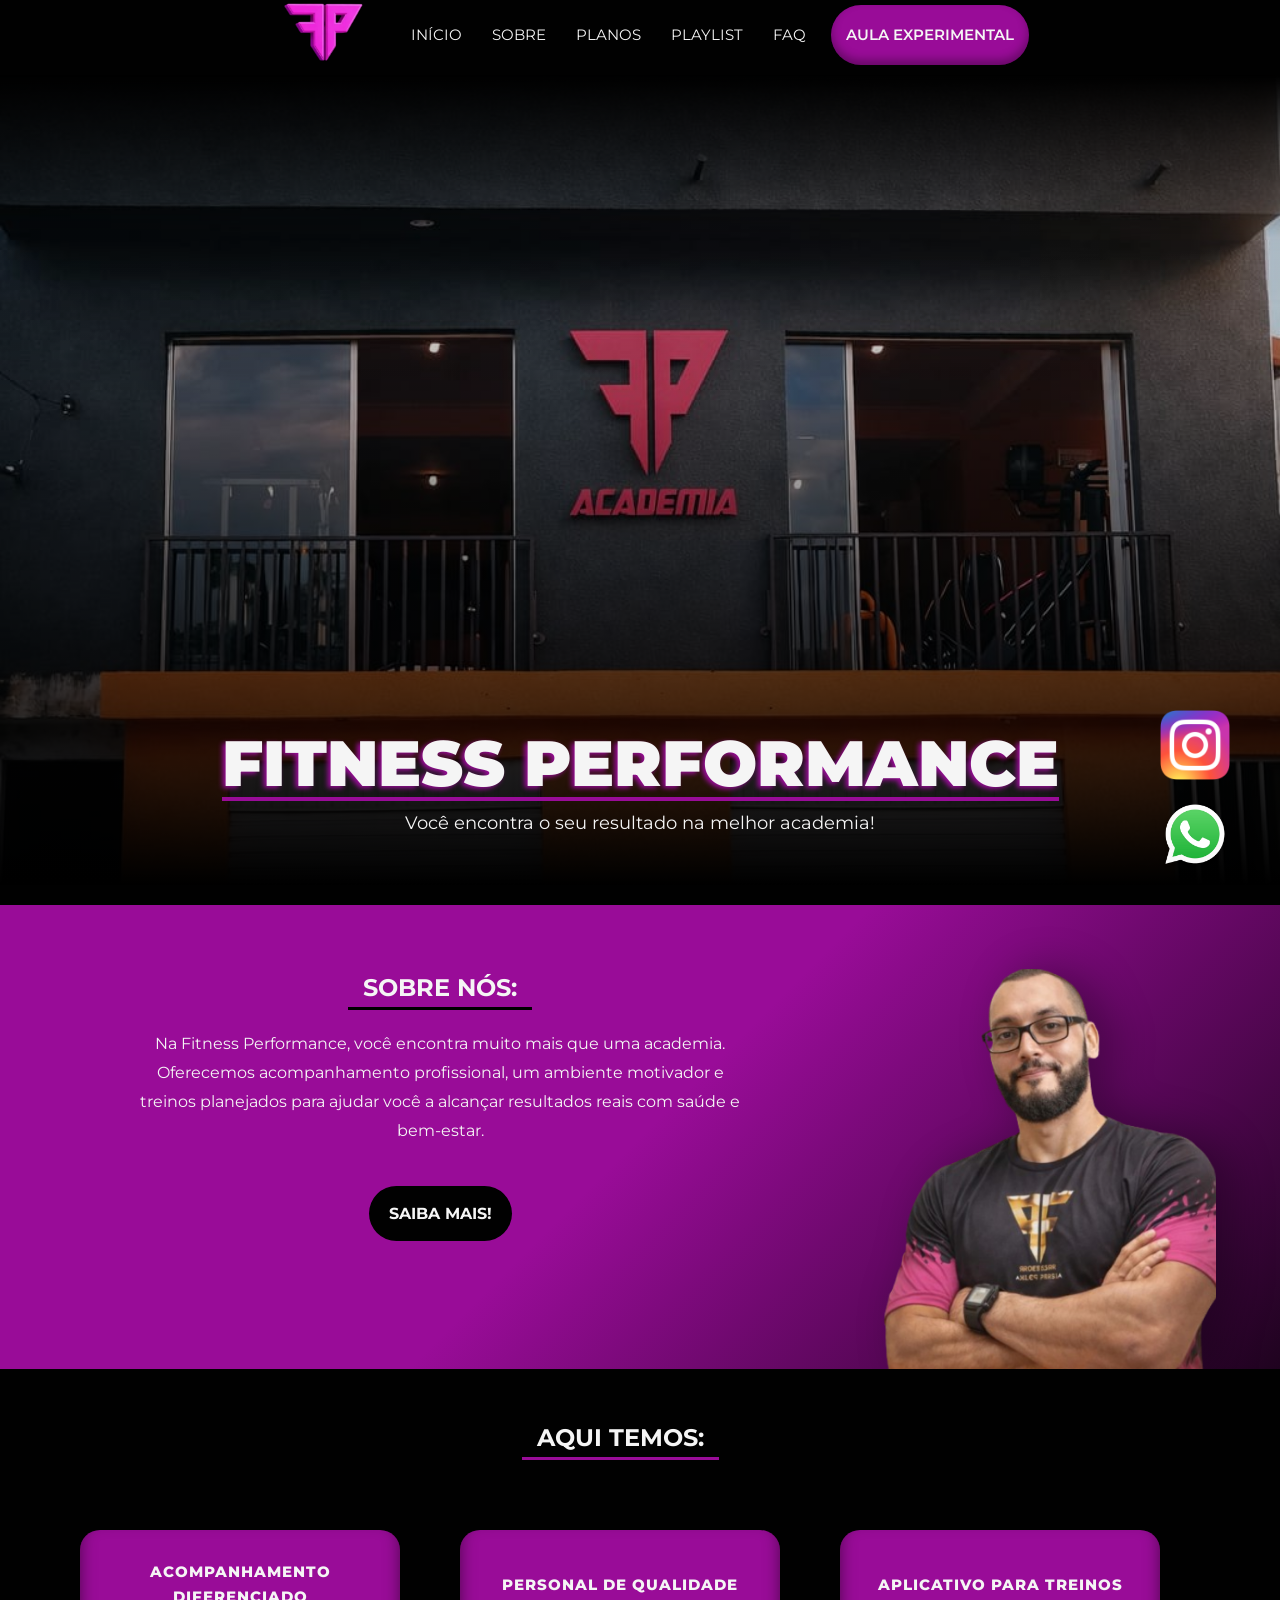
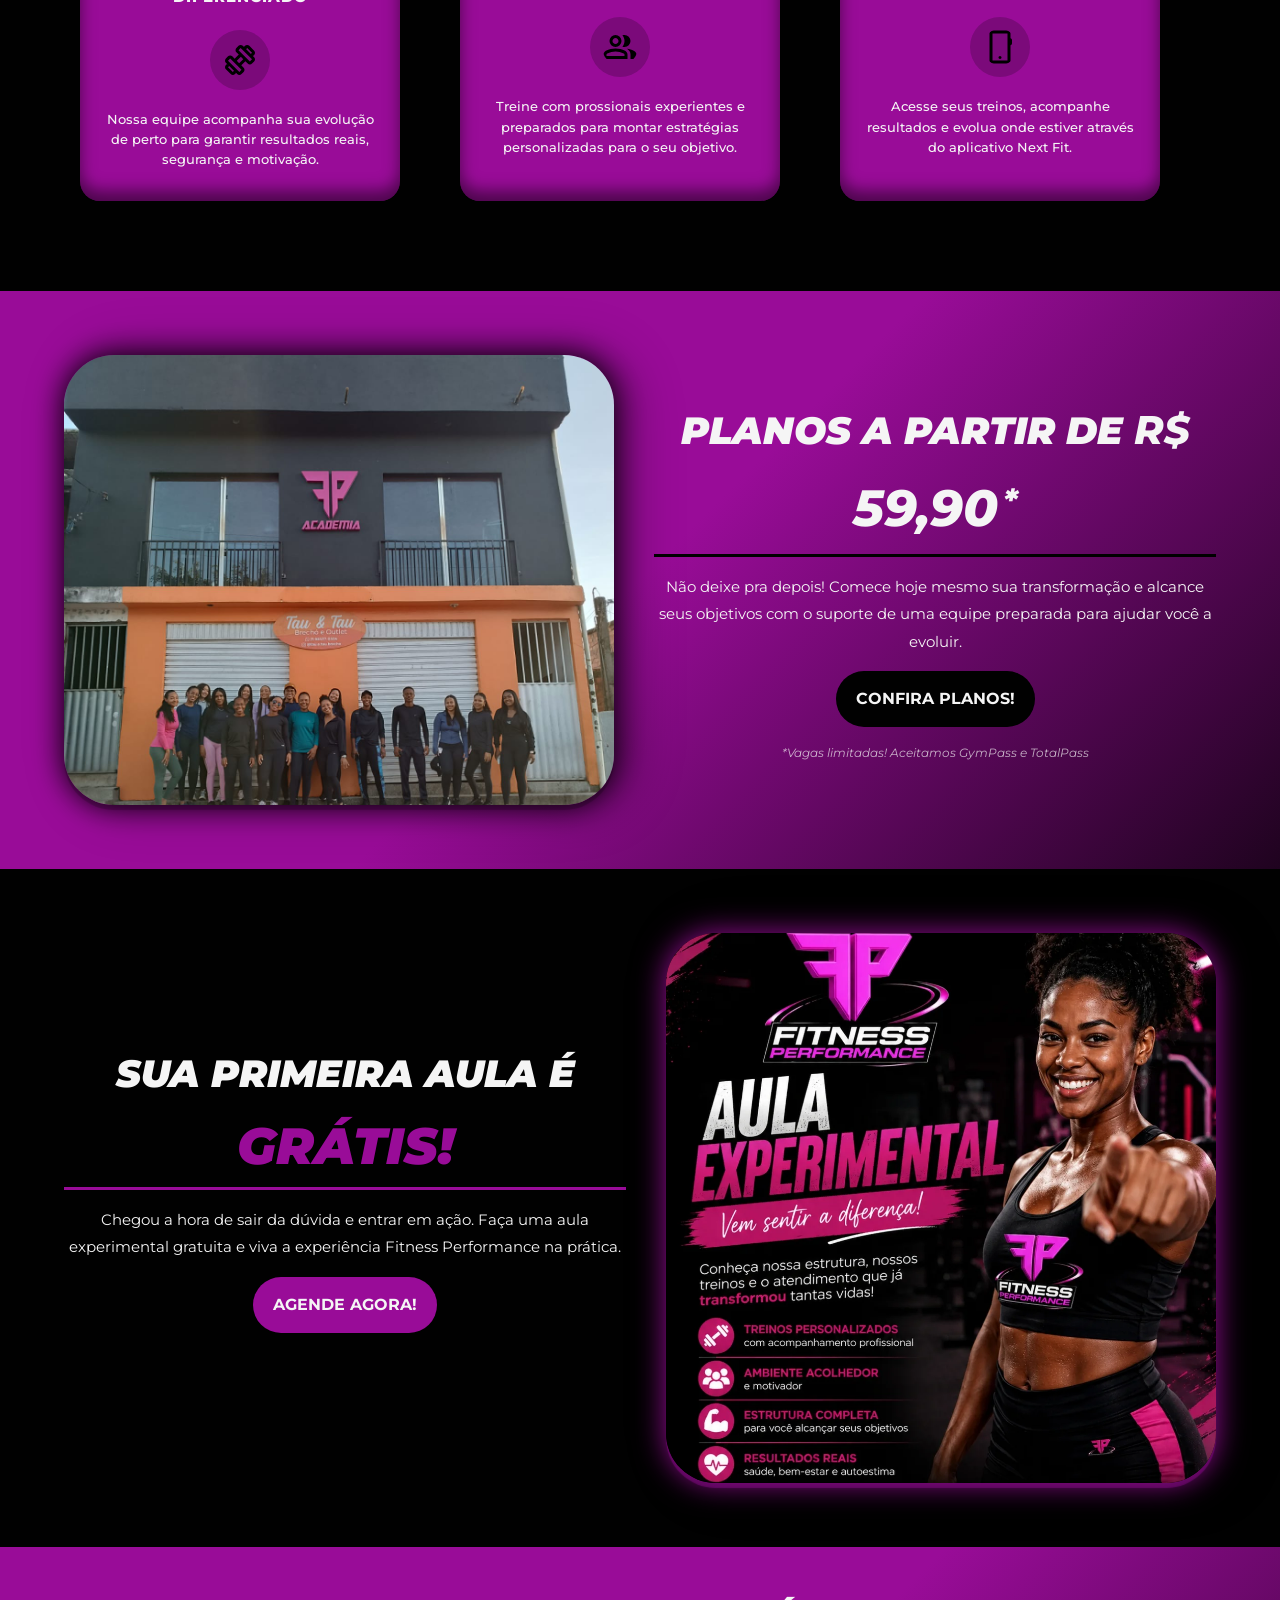
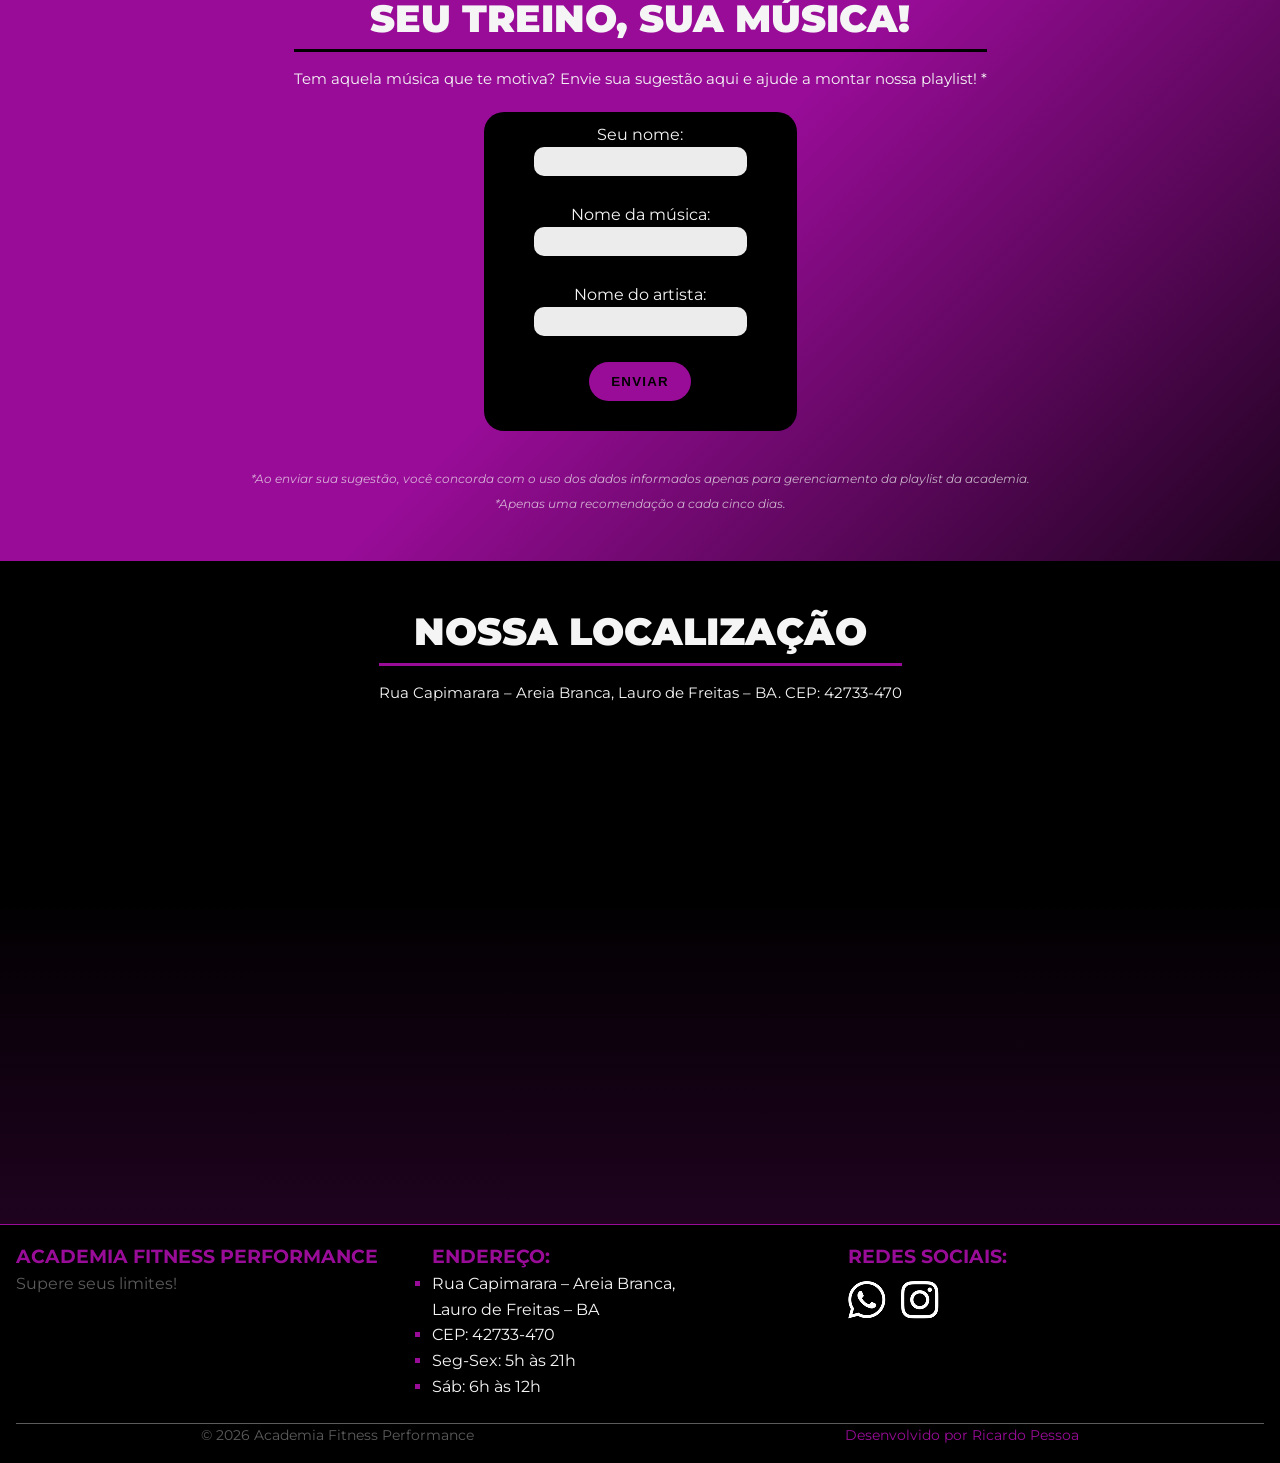
==== index.html @ a4a07afa "confirmacao de envio" ====
<!DOCTYPE html>
<html lang="pt-br">
<head>
    <meta charset="UTF-8">
    <meta name="viewport" content="width=device-width, initial-scale=1.0">
    <meta name="author" content = "Ricardo PCP">
    <meta name ="description" content = "Academia Fitness Performance">
    <link rel="stylesheet" href="./css/fixed.css">
    <link rel="stylesheet" href="./css/main.css">
    <link href="https://fonts.googleapis.com/css2?family=Montserrat:ital,wght@0,400;0,500;0,600;0,700;0,800;0,900;1,700;1,900&display=swap" rel="stylesheet"> 
    <script src="script.js" defer></script>
    <title>Fitness Performance</title>
</head>

<body>
        <nav>
            <ul>
                <li><img class="logo" src="assets/logo.png" alt="Logo"></li>
                <li class="esconderMobile"><a href="#hero">INÍCIO</a></li>
                <li class="esconderMobile"><a href="./html/sobre.html">SOBRE</a></li>
                <li class="esconderMobile"><a href="./html/planos.html">PLANOS</a></li>
                <li class="esconderMobile"><a href="#playlist">PLAYLIST</a></li>
                <li class="esconderMobile"><a href ="./html/faq.html">FAQ</a></li>
                <li class="experimental esconderMobile"><a href="#experimental">AULA EXPERIMENTAL</a></li>
                <li class="navmenu" onclick="sidebarMobile()"><svg xmlns="http://www.w3.org/2000/svg" height="30px" viewBox="0 -960 960 960" width="30px" fill="#e3e3e3"><path d="M120-240v-80h720v80H120Zm0-200v-80h720v80H120Zm0-200v-80h720v80H120Z"./></svg></li>
            </ul>
            <ul class="mobile">
                <li onclick="fecharSidebar()"><svg xmlns="http://www.w3.org/2000/svg" height="30px" viewBox="0 -960 960 960" width="30px" fill="#e3e3e3"><path d="M120-240v-80h720v80H120Zm0-200v-80h720v80H120Zm0-200v-80h720v80H120Z"./></svg></li>
                <li><a href="#hero">INÍCIO</a></li>
                <li><a href="./html/sobre.html">SOBRE</a></li>
                <li><a href="./html/planos.html">PLANOS</a></li>
                <li><a href="#playlist">PLAYLIST</a></li>
                <li><a href ="./html/faq.html">FAQ</a></li>
                <li class="experimental"><a href="#experimental">AULA EXPERIMENTAL</a></li>
            </ul>
        </nav>

        <div> <a href="https://www.instagram.com/academiafitnessperformance/" target="_blank"><img class="insta" src="assets/instagramcor.png"></div></a>
        <div> <a href="https://api.whatsapp.com/send/?phone=5571981543792&text&type=phone_number&app_absent=0" target="_blank"><img class="zap" src="assets/whatsappverde.png"></div></a>
        <div class="scroll-indicator">▼</div>

<main>
        <section class="hero" id="hero">
        <div class="hero-imagem">
            <img class="banner" src="assets/predio.jpeg" alt="Banner Fitness Performance">
            <div class="hero-content">
            <h1>FITNESS PERFORMANCE</h1>
            <p> Você encontra o seu resultado na melhor academia!</p>
            </div>
        </div>
        </section>

        <section class="sobre">
            <div class="card-sobre">
                <div class="sobre-texto">
                <h1>Sobre nós:</h1>
                <p>Na Fitness Performance, você encontra muito mais que uma academia. Oferecemos acompanhamento profissional, um 
                    ambiente motivador e treinos planejados para ajudar você a alcançar resultados reais com saúde e bem-estar. </p>
                <div class="btn-mais"> <a href=#> Saiba Mais!</a></div>
                </div>
                <div class="sobre-img">
                </div>
            </div>
        </section>

        <section class="info-cards">
            <div class="texto-info">
                <h1>AQUI TEMOS:</h1>
            </div>

        <div class="card">
            <div class="conteudo-card">
            <h3>ACOMPANHAMENTO DIFERENCIADO</h3>
            <svg class="halter-icon" xmlns="http://www.w3.org/2000/svg" height="24px" viewBox="0 -960 960 960" width="24px" fill="#000000"><path d="m826-585-56-56 30-31-128-128-31 30-57-57 30-31q23-23 57-22.5t57 23.5l129 129q23 23 23 56.5T857-615l-31 30ZM346-104q-23 23-56.5 23T233-104L104-233q-23-23-23-56.5t23-56.5l30-30 57 57-31 30 129 129 30-31 57 57-30 30Zm397-336 57-57-303-303-57 57 303 303ZM463-160l57-58-302-302-58 57 303 303Zm-6-234 110-109-64-64-109 110 63 63Zm63 290q-23 23-57 23t-57-23L104-406q-23-23-23-57t23-57l57-57q23-23 56.5-23t56.5 23l63 63 110-110-63-62q-23-23-23-57t23-57l57-57q23-23 56.5-23t56.5 23l303 303q23 23 23 56.5T857-441l-57 57q-23 23-57 23t-57-23l-62-63-110 110 63 63q23 23 23 56.5T577-161l-57 57Z"./></svg>
            <p> Nossa equipe acompanha sua evolução de perto para garantir resultados reais, segurança e motivação.</p>
            </div>
        </div>

        <div class="card"> 
            <div class="conteudo-card">
            <h3>PERSONAL DE QUALIDADE</h3>
            <svg class="group-icon" xmlns="http://www.w3.org/2000/svg" height="24px" viewBox="0 -960 960 960" width="24px" fill="#000000"><path d="M40-160v-112q0-34 17.5-62.5T104-378q62-31 126-46.5T360-440q66 0 130 15.5T616-378q29 15 46.5 43.5T680-272v112H40Zm720 0v-120q0-44-24.5-84.5T666-434q51 6 96 20.5t84 35.5q36 20 55 44.5t19 53.5v120H760ZM247-527q-47-47-47-113t47-113q47-47 113-47t113 47q47 47 47 113t-47 113q-47 47-113 47t-113-47Zm466 0q-47 47-113 47-11 0-28-2.5t-28-5.5q27-32 41.5-71t14.5-81q0-42-14.5-81T544-792q14-5 28-6.5t28-1.5q66 0 113 47t47 113q0 66-47 113ZM120-240h480v-32q0-11-5.5-20T580-306q-54-27-109-40.5T360-360q-56 0-111 13.5T140-306q-9 5-14.5 14t-5.5 20v32Zm296.5-343.5Q440-607 440-640t-23.5-56.5Q393-720 360-720t-56.5 23.5Q280-673 280-640t23.5 56.5Q327-560 360-560t56.5-23.5ZM360-240Zm0-400Z"./></svg>
            <p>Treine com prossionais experientes e preparados para montar estratégias personalizadas para o seu objetivo.</p>
            </div>
        </div>

        <div class="card"> 
            <div class="conteudo-card">
            <h3>APLICATIVO PARA TREINOS</h3>
            <svg class="mobile-icon" xmlns="http://www.w3.org/2000/svg" height="24px" viewBox="0 -960 960 960" width="24px" fill="#000000"><path d="M280-40q-33 0-56.5-23.5T200-120v-720q0-33 23.5-56.5T280-920h400q33 0 56.5 23.5T760-840v124q18 7 29 22t11 34v80q0 19-11 34t-29 22v404q0 33-23.5 56.5T680-40H280Zm0-80h400v-720H280v720Zm0 0v-720 720Zm228.5-51.5Q520-183 520-200t-11.5-28.5Q497-240 480-240t-28.5 11.5Q440-217 440-200t11.5 28.5Q463-160 480-160t28.5-11.5Z"./></svg>
            <p>Acesse seus treinos, acompanhe resultados e evolua onde estiver através do aplicativo Next Fit.</p>
            </div>
        </div>
        </section>

        <section class="callout">
        <div class="card-callout">
            <div class="callout-img">
                </div>
            <div class="callout-texto">
                <h1>PLANOS A PARTIR DE <span class="cifrao">R$</span> <span class="valor">59,90</span><span class="iconpreço">*</span></h1>
                <p>Não deixe pra depois! Comece hoje mesmo sua transformação e alcance seus objetivos com o suporte de uma equipe preparada para ajudar você a evoluir.</p>
                <div class="btn-mais"> <a href=./html/planos.html> CONFIRA PLANOS!</a></div>
                <span>*Vagas limitadas! Aceitamos GymPass e TotalPass</span>
            </div>
        </div>
        </section>

        <section class="aula-experimental" id="experimental">
            <div class="card-experimental">
            <div class="experimental-texto">
                <h1>SUA PRIMEIRA AULA É <span>GRÁTIS!</span></h1>
                <p>Chegou a hora de sair da dúvida e entrar em ação. Faça uma aula experimental gratuita e viva a experiência Fitness Performance na prática.</p>
                <div class="btn-mais-experimental"> <a href=https://wa.me/557181543792?text=Ol%C3%A1!%20Eu%20gostaria%20de%20agendar%20uma%20aula%20experimental%20na%20academia. target="_blank"> AGENDE AGORA!</a></div>
            </div>
            <div class="experimental-img"></div>  
            </div>
        </div>
        </section>
        
        <section id="playlist" class="playlist">
         <div class="card-playlist">
            <div class="playlist-texto">
                <h1>SEU TREINO, SUA MÚSICA!</h1>
                <p>Tem aquela música que te motiva? Envie sua sugestão aqui e ajude a montar nossa playlist! *</p>
            </div>
            <div class="form-playlist">
            <form id="playlist">
                <label for="nome">Seu nome:</label>
                    <input type="text" id="nome" name="nome"  minlength="3" maxlength="20" autocomplete="off" required><br>
                <label for="musica">Nome da música:</label>
                    <input type="text" id="musica" name="musica"  minlength="3" maxlength="20" autocomplete="off" required><br>
                <label for="artista">Nome do artista:</label>
                    <input type="text" id="artista" name="artista"  minlength="3" maxlength="20" autocomplete="off"><br>
                <input class="enviar" type="submit" value="Enviar">
                <div class="confirmacao-form"><p></p></div>
            </form>
            <div class="playlist-texto">
            <p><span>*Ao enviar sua sugestão, você concorda com o uso dos dados informados apenas para gerenciamento da playlist da academia.<br>
            *Apenas uma recomendação a cada cinco dias.</span></p>
            </div>
            </div>
         </div>
        </section>

        <section class="local">
         <div class="card-local">
            <div class="local-texto">
                <h1>NOSSA LOCALIZAÇÃO</h1>
                <p>Rua Capimarara – Areia Branca, Lauro de Freitas – BA. CEP: 42733-470</p>
            </div>
            <div class="mapa">
            <iframe src="https://www.google.com/maps/embed?pb=!1m14!1m8!1m3!1d3890.0352298515245!2d-38.3523!3d-12.841!3m2!1i1024!2i768!4f13.1!3m3!1m2!1s0x71615a9991412bd%3A0xc17260047afc1f0c!2sR.%202%20de%20Julho%2C%20551%20-%20Areia%20Branca%2C%20Lauro%20de%20Freitas%20-%20BA%2C%2041412-260!5e0!3m2!1spt-BR!2sbr!4v1781012417072!5m2!1spt-BR!2sbr" width="700" height="450" style="border:0;" allowfullscreen="" loading="lazy" referrerpolicy="no-referrer-when-downgrade"></iframe>
            </div>
         </div>
        </section>

    </main>

        <footer>
        <div class="logo-footer">
        <p class="footer-h">ACADEMIA FITNESS PERFORMANCE</p>
        <p>Supere seus limites!</p>
        <div class="redes-footer navmenu">
        <p class="footer-h">REDES SOCIAIS:</p>
        <ul>
            <li><a href="https://api.whatsapp.com/send/?phone=5571981543792&text&type=phone_number&app_absent=0" target="_blank"><img src="assets/whatsapp.png" alt="Icone do WhatsApp"></a></li>
            <li><a href="https://www.instagram.com/academiafitnessperformance/" target="_blank"><img src="assets/instagram.png" alt="Icone do Instagram"></a></li>
        </ul>
        </div>
        </div>
        
        <div class="end-footer">
            <p class="footer-h">ENDEREÇO:</p>
        <ul>
             <li>Rua Capimarara – Areia Branca, <br>
                 Lauro de Freitas – BA</li>
             <li>CEP: 42733-470</li>
             <li>Seg-Sex: 5h às 21h</li>
             <li>Sáb: 6h às 12h</li>
        </ul>
        </div>

        
        <div class="redes-footer esconderMobile">
            <p class="footer-h">REDES SOCIAIS:</p>
        <ul>
            <li><a href="https://api.whatsapp.com/send/?phone=5571981543792&text&type=phone_number&app_absent=0" target="_blank"><img src="assets/whatsapp.png" alt="Icone do WhatsApp"></a></li>
            <li><a href="https://www.instagram.com/academiafitnessperformance/" target="_blank"><img src="assets/instagram.png" alt="Icone do Instagram"></a></li>
        </ul>
        </div>
         
        <div class="direitos-footer">
        <p>© 2026 Academia Fitness Performance</p>
        <p><a href="https://www.linkedin.com/in/ricardo-pessoa-215923372/" target="_blank">Desenvolvido por Ricardo Pessoa</a></p>
        </div>

    </footer>
    
</body>
</html>

<!--teste-->
---- css/fixed.css ----
*{
    margin: 0;
    padding: 0;
    scroll-behavior: smooth;
    /*outline: 1px solid red;*/
}
:root {
    --fundopreto: #010101;
    --texto: #F5F5F5;
    --rosaclaro: rgb(253, 8, 253); 
    --magenta: rgb(153, 12, 152); 
}
body{
    line-height:1.6;
    min-height: 100vh;
    font-family: 'Montserrat', sans-serif;
    background-color: var(--fundopreto);
    color: var(--texto);
    display: grid;
    grid-template-rows: auto 1fr auto;
    grid-template-areas: 
    "nav nav nav"
    "main main main"
    "footer footer footer";
}
.scroll-indicator {
    position: fixed;
    bottom: 30px;
    left: 50%;
    transform: translateX(-50%);
    z-index: 2;
    color: rgba(255, 255, 255, 0.9);
    width: 40px;
    height: 35px;
    background-color: rgba(0, 0, 0, 0.7);
    border-radius: 50%;
    display: none;
    align-items: center;
    justify-content: center;
    line-height: 1;
    text-align: center;
    font-size: 1.1rem;
    padding-top: 4px;
    animation: bounce 1.5s infinite;
    transition: opacity 0.3s ease;
}
@keyframes bounce {
    0%, 100% { transform: translateX(-50%) translateY(0); }
    50% { transform: translateX(-50%) translateY(8px); }
}
.zap, .insta {
    position: fixed;
    bottom: 30px;
    right: 50px;
    z-index: 2;
    width: 70px;
    height: 70px;
    display: flex;
    transition: background-color 0.3s ease, transform 0.3s ease, opacity 0.3s ease;
}
.insta {
    bottom: 120px;
}
.zap:hover, .insta:hover{
    transform: translateY(-10px);
}

/* NAVBAR */

nav{
    top: 0;
    position: sticky;
    z-index: 999;   
    padding-top: 5px;
    grid-area: nav;
    background-color: var(--fundopreto);
}
nav ul{
    list-style: none;
    display: flex;
    align-items: center;
    justify-content: center;
}
nav li{
    height: 60px;
    align-items: center;
    display: flex;
}
nav a{
    height: 100%;
    padding: 0 15px;
    display: flex;
    align-items: center;
    text-decoration: none;
    text-transform: uppercase;
    font-size: clamp(0.85rem, 1.2vw, 1.6rem);
    -webkit-tap-highlight-color: transparent;
    color: inherit;
}
.logo{
    width: 85px;
    height: auto;
    display: block;
    margin-bottom: 10px;
}
nav .logo{
    padding: 0 30px;
}
nav li:not(.experimental) a{
    position: relative;
    overflow: hidden;
    z-index: 1;
}
nav li:not(.experimental) a::before{
    content:'';
    position:absolute;
    bottom: 0;
    left: 0;
    height: 0%;
    width: 100%;
    background-color: #fc07fc50;
    transition: height 0.3s ease;
    z-index: -1;
}
nav li:not(.experimental) a:hover::before{
    height: 100%;
}
nav .experimental{
    background-color: var(--magenta);
    box-shadow: inset 0 -5px 10px rgba(0, 0, 0, 0.329);
    border-radius: 30px;
    margin-left: 10px;
    box-sizing: border-box;
    font-weight: 600;
    width: fit-content;
    transition: background-color 0.3s ease, transform 0.3s ease;
}
nav .experimental:hover{
    color: black;
    transform: scale(1.05);
}
.navmenu{
    display: none;
}
.mobile{
    position: fixed;
    top: 0;
    right: 0;
    height: 100vh;
    width: 250px;
    max-width: 250px;
    background-color: var(--fundopreto);
    z-index: 999;
    display: none;
    flex-direction: column;
    align-items: flex-start;
    justify-content: flex-start;
}
.mobile .logo{
    margin: 0;
    padding: 0;
}
.mobile li:not(.experimental){
    width: 100%;
}
.mobile a:not(.experimental){
    width: 100%;
}
.mobile .experimental{
    display: flex;
    justify-content: center;
    width: auto;
    margin: 10px;
}
.mobile li:not(.experimental) a:active {
    background-color: var(--magenta);
}
.mobile svg{
    margin-left: 10px;
}

/* FOOTER */
 footer{
    grid-area: footer;
    border-top: 1px var(--magenta) solid;
    background-color: #000;
    text-align: center;
    padding: 1rem;
    display: grid;
    grid-template-columns: 1fr 1fr 1fr;
 }
.footer-h{
    text-align: left;
    color: var(--magenta);
    font-weight: bold;
    font-size: 1.2rem;
 }
 .logo-footer{
    text-align: left;
    color: rgba(255, 255, 255, 0.356);
    font-size: 1rem;
 }
.end-footer{
    text-align: left;
    color: var(--texto);
    font-size: 1rem;
 }
.end-footer ul{
    list-style: square;
}
li::marker{
    color: var(--magenta);   
}
.redes-footer{
    justify-content: flex-end;
    align-items: center;
    gap: 10px;
}
.redes-footer ul{
    margin-top: 10px;
    list-style: none;
    display: flex;
    gap: 10px;
}
.redes-footer li{
    padding: 0 5px 0 0;
}
.direitos-footer{
    display: grid;
    text-align: center;
    color: rgba(255, 255, 255, 0.356);
    font-size: 0.9rem;
    grid-template-columns: auto auto;
    grid-column: 1 / -1;
    border-top: 1px rgba(255, 255, 255, 0.356) solid;
    margin-top: 1.5rem;
}
.direitos-footer a{
    color: var(--magenta);
    text-decoration: none;
    display: inline-block;
    position:relative;
    text-align: center;
}

@media(max-width: 765px){
    .redes-footer ul, .redes-footer .footer-h{
    margin-left: 10px;
    }
    .scroll-indicator{
        display: flex;
    }
}
    
 @media(max-width: 710px){
    .esconderMobile{
        display: none;
    }
    .navmenu{
        display: flex;
    }
      nav ul:not(.mobile){
        justify-content: space-between;
        margin: 0 20px 0 0;
    }
    footer{
        grid-template-columns: 1fr 1fr;
    }
    .redes-footer{
        margin-top: 10px;
        flex-direction: column;
        align-items: flex-start;
        justify-content: flex-start;
    }
    .logo-footer {
        grid-column: 1;
        grid-row: 1;
    }
    .redes-footer ul, .redes-footer .footer-h{
        margin: 0;
    }
        .zap, .insta{
        width: 50px;
        height: 50px;
        left: 90%;
    }
    .insta{
        bottom: 90px;
    }
}

@media (max-width: 480px) {
    footer {
        padding: 2rem 1rem;
    }
    .footer-h {
        margin-bottom: 0.5rem;
    }
    .logo-footer {
        margin-bottom: 1.5rem;
    }
    .end-footer {
        padding-left: 10px;
    }
    .end-footer ul {
        padding-left: 15px;
    }
    .direitos-footer {
        margin-top: 1rem;
        padding-top: 1rem;
    }
    .zap, .insta{
        left: 85%;
    }
}
---- css/main.css ----
/*HERO*/
main{
    grid-area: main;
    overflow-x: hidden;
}
.hero-imagem{
    margin: 10px 0 20px 0;
    position: relative;
    width: 100%;
    height: 90vh;
    min-height: 500px;
    display: flex;
    flex-direction: column;
    justify-content: flex-end;
    align-items: center;
    overflow: hidden;
}
.banner{
    position: absolute;
    inset: 0;
    width: 100%;
    height: 100%;
    object-fit: cover;
    object-position: center;
    mask-image: linear-gradient(to bottom, transparent 0%, black 20%);
    -webkit-mask-image: linear-gradient(to bottom, transparent 0%, black 20%);
}
.hero-imagem::after {
    content: '';
    position: absolute;
    inset: 0;
    z-index: 1;
    background: linear-gradient(to top, rgb(0, 0, 0) 0%, transparent 80%), 
    linear-gradient(to bottom, rgba(0, 0, 0, 0.4) 0%, transparent 40%);
}
.hero-content {
    display: flex;
    flex-direction: column;
    position: relative;
    z-index: 2;                  
    padding: 0 2rem 3rem;
    text-align: center;
    align-items: center;
}
.hero h1{
    border-bottom: 4px solid var(--magenta);
    font-size: clamp(1.8rem, 5vw, 4rem);
    font-weight: 900;
    text-transform: uppercase;
    line-height: 1.05;
    margin: 0 0 0.5rem;
    color: var(--texto);
    text-shadow: -3px 2px 5px var(--magenta);
    animation: fadeUp 1s ease 0.2s both;
}
.hero p{
  font-size: clamp(0.9rem, 1.8vw, 1.1rem);
  color: var(--texto);
  max-width: 480px;
  margin: 0;
  animation: fadeUp 1s ease 0.4s both;
}

/*SOBRE*/
.sobre{
    width: 100%;
    padding-bottom: 0;
    flex-direction: column;
    display: flex;
    overflow: hidden;
    background: linear-gradient(135deg, var(--magenta) 50%, rgba(83, 6, 83, 0.363)),
    linear-gradient(to bottom, rgba(0, 0, 0, 0.4) 0%, transparent 40%);
}
.card-sobre{
    display:flex;
    flex-direction: row;
    align-items: flex-start;
    padding: 5% 5% 0;
    min-height: 400px;
}
.sobre-img {
    width: 400px;
    height: 400px; 
    background-image: url('../assets/personal.png');
    background-size: cover;
    background-position: bottom;  
    flex-shrink: 0;
    align-self: flex-end;
    filter: drop-shadow(15px 0 20px rgba(0,0,0,0.3));
    transition-delay: 0.2s;
}
.sobre-texto{
    flex: 1;
    text-align: center;
}
.sobre-texto h1{
    padding: 0 15px;
    margin-bottom: 20px;
    text-transform: uppercase;
    border-bottom: 3px solid black;
    display: inline-block;
}
.sobre-texto p{
    margin: 0 10%;
    margin-bottom: 40px;
    line-height: 1.8;
}
.btn-mais{
    text-transform: uppercase;
    font-weight: 700;
    background-color: var(--fundopreto);
    border-radius: 30px;
    padding: 15px 20px;
    width: fit-content;
    display: block;
    margin: 0 auto 40px;
    transition: background-color 0.3s ease, transform 0.3s ease;
}
.btn-mais a{
    text-decoration: none;
    color: inherit;
}
.btn-mais:hover{
    color: var(--magenta);
    transform: translateY(-4px);
}

/*CARDS*/
.info-cards{
    display: flex;
    flex-direction: row;
    justify-content: center;
    width: 100%;
    margin: 50px 0;
    padding: 0 40px 40px 0;
    gap: 60px;
    box-sizing: border-box;
    flex-wrap: wrap;
}
.texto-info{
    flex-basis: 100%;
    width: 100%;
    text-align: center;
    margin-bottom: 10px;
}
.texto-info h1{
    display: inline-block;
    border-bottom: 3px solid var(--magenta);
    padding: 0 15px;
}
.card{
    width: 280px;
    flex: 0 0 280px;
    background-color: var(--magenta);
    box-shadow: inset 0 -10px 16px rgba(0, 0, 0, 0.5);
    border-radius: 20px;
    padding: 30px 20px;
    display: flex;
    align-items: center;
    justify-content: center;
}
.conteudo-card{
    display: flex;
    flex-direction: column;
    align-items: center;
    text-align: center;
    width: 100%;
    margin: 0 auto;
}
.conteudo-card p{
    gap: 12px;
    font-size: clamp(0.75rem, 1vw, 0.9rem);
    font-weight: 500;
}
.conteudo-card h3{
    font-size: clamp(0.8rem, 1.2vw, 1rem);
    letter-spacing: 1px;
    font-weight: 800;
}
.halter-icon, .group-icon, .mobile-icon{
    display: block;
    margin: 20px auto;
    width: 60px;
    height: 60px;
    flex-shrink: 0;
    background-color: rgba(0,0,0,0.2);
    border-radius: 50%;
    padding: 12px;
    box-sizing: border-box;
}

/*CALLOUT*/
.callout{
    width: 100%;
    padding-bottom: 0;
    flex-direction: column;
    display: flex;
    overflow: hidden;
}
.card-callout{
    display:flex;
    flex-direction: row;
    align-items: center;
    justify-content: center;
    min-height: 400px;
    position: relative;
    gap: 40px;
    padding: 5% 5%;
    background: linear-gradient(135deg, var(--magenta) 50%, rgba(83, 6, 83, 0.363)),
    linear-gradient(to bottom, rgba(0, 0, 0, 0.4) 0%, transparent 40%);
}
.callout-img {
    width: 550px;
    height: 450px; 
    background-image: url('../assets/alunos.jpeg');
    background-size: cover;
    background-position: center 30%;  
    flex-shrink: 0;
    filter: drop-shadow(15px 0 20px rgba(0,0,0,0.3));
    transition-delay: 0.2s;
    border-radius: 50px;
    box-shadow: 0px 0px 30px black, 0px 5px 1px rgba(0, 0, 0, 0.2);
}
.callout-texto{
    flex: 1;
    text-align: center;
    display: flex;
    flex-direction: column;
    justify-content: center;
    align-items: center;
    max-width: 800px;
    gap: 16px;
}
.callout-texto h1{
    font-size: clamp(1.5rem, 3vw, 2.5rem);
    font-weight: 900;
    padding: 0 15px;
    border-bottom: 3px solid black;
    display: inline-block;
    margin: 0 auto 0;
    font-style: italic;
}
.callout-texto h2 {
    font-size: clamp(1.2rem, 2.5vw, 2rem);
    font-weight: 700;
    margin: 0;
}
.callout-texto p {
    font-size: clamp(0.85rem, 1.2vw, 1rem);
    margin: 0;
    line-height: 1.8;
}
.callout-texto span, .card-playlist span{
    font-size: 0.75rem;
    opacity: 0.7;
    margin-top: -40px;
    font-style: italic;
}
.callout-texto h1 span.valor{
    margin: auto;
    font-size: 3rem;
    display: inline-block;
    padding: 5px;
    padding-left: 0px;
    border-radius: 10px;
    font-weight: 800;
    opacity: 1;
    font-size: clamp(2.5rem, 4vw, 3.5rem);
}
.callout-texto h1 span.iconpreço{
    font-size: 2rem;
    vertical-align: super;
    font-weight: 800;
    padding: 0;
    opacity: 1;
}
.callout-texto h1 span.cifrao{
    font-size: 2.5rem;
    font-weight: 800;
    padding: 0;
    opacity: 1;
}

/*EXPERIMENTAL*/
.aula-experimental{
    width: 100%;
    padding-bottom: 0;
    flex-direction: column;
    display: flex;
    overflow: hidden;
}
.card-experimental{
    display:flex;
    flex-direction: row;
    align-items: center;
    justify-content: center;
    min-height: 400px;
    position: relative;
    gap: 40px;
    padding: 5% 5%;
}
.experimental-img {
    width: 550px;
    height: 550px; 
    background-image: url('../assets/aulaexp.webp');
    background-size: cover;
    background-position: center 25%;  
    flex-shrink: 0;
    filter: drop-shadow(15px 0 20px rgba(0,0,0,0.3));
    transition-delay: 0.2s;
    border-radius: 50px;
    box-shadow: 0px 0px 30px var(--magenta), 0px 5px 1px #8a0a8a79;
}
.experimental-texto{
    flex: 1;
    text-align: center;
    display: flex;
    flex-direction: column;
    justify-content: center;
    align-items: center;
    max-width: 800px;
    gap: 16px;
}
.experimental-texto h1{
    font-size: clamp(1.5rem, 3vw, 2.5rem);
    font-weight: 900;
    padding: 0 15px;
    border-bottom: 3px solid var(--magenta);
    display: inline-block;
    margin: 0 auto 0;
    font-style: italic;
}
.experimental-texto p {
    font-size: clamp(0.85rem, 1.2vw, 1rem);
    margin: 0;
    line-height: 1.8;
}
.experimental-texto span{
    font-size: clamp(2.5rem, 4vw, 3.5rem);
    opacity: 1;
    margin-top: -40px;
    font-style: italic;
    color: var(--magenta)
}
.btn-mais-experimental{
    text-transform: uppercase;
    font-weight: 700;
    background-color: var(--magenta);
    border-radius: 30px;
    padding: 15px 20px;
    width: fit-content;
    display: block;
    margin: 0 auto 40px;
    transition: background-color 0.3s ease, transform 0.3s ease;
}
.btn-mais-experimental a{
    text-decoration: none;
    color: inherit;
}
.btn-mais-experimental:hover{
    color: black;
    transform: translateY(-4px);
}

/*MAPA*/
.local{
    width: 100%;
    flex-direction: column;
    overflow: hidden;
}
.card-local{
    position: relative;
    align-items: center;
    justify-content: center;
    text-align: center;
    display: flex;
    flex-direction: column;
    padding: 2% 5%;
    min-height: 400px;
    background: linear-gradient(180deg, black 50%, rgba(83, 6, 83, 0.363));
}
.local-texto{
    display: inline-block;
    text-align: center;
}
.local-texto h1{
    font-size: clamp(1.5rem, 3vw, 2.5rem);
    font-weight: 900;
    border-bottom: 3px solid var(--magenta);
    padding: 0 15px;
    margin: 15px auto;
}
.local-texto p{
    margin: 15px auto 20px;
    font-size: clamp(0.85rem, 1.2vw, 1rem);
}
.mapa iframe{
    border-radius: 40px;
    padding-bottom: 15px;
    max-width: 100%;
    flex-basis: auto;
    /**filter: grayscale(50%) invert(100%) contrast(95%);*/
}

/*PLAYLIST*/
.playlist{
    width: 100%;
    flex-direction: column;
    overflow: hidden;
}
.card-playlist{
    position: relative;
    align-items: center;
    justify-content: center;
    text-align: center;
    display: flex;
    flex-direction: column;
    padding: 2% 5%;
    min-height: 400px;
    background: linear-gradient(135deg, var(--magenta) 50%, rgba(83, 6, 83, 0.363)),
    linear-gradient(to bottom, rgba(0, 0, 0, 0.4) 0%, transparent 40%);
}
.playlist-texto{
    display: inline-block;
    text-align: center;
}
.playlist-texto h1{
    font-size: clamp(1.5rem, 3vw, 2.5rem);
    font-weight: 900;
    border-bottom: 3px solid var(--fundopreto);
    padding: 0 15px;
    margin: 15px auto;
}
.playlist-texto p{
    margin: 15px auto 20px;
    font-size: clamp(0.85rem, 1.2vw, 1rem);
}
form{
    background-color: black;
    padding: 10px 50px 20px;
    border-radius: 20px;
    flex-direction: column;
    display: flex;
    position: relative;
    align-items: center;
    width: fit-content;
    margin: 0 auto 20px;
}
form input{
    padding: 5px 20px;
    border-radius: 10px;
    background-color: rgb(236, 236, 236);
    border-color: transparent;
}
form input.enviar{
    padding: 10px 20px;
    border-radius: 25px;
    background-color: var(--magenta);
    text-transform: uppercase;
    font-weight: 700;
    letter-spacing: 1.2px;
    transition: background-color 0.3s ease, transform 0.3s ease;
}
form input.enviar:hover{
    color: var(--texto);
    transform: translateY(-4px);
}
.confirmacao-form{
    font-size: 0.6rem;
    opacity: 0.7;
    margin-top: 10px;
}

/*ANIMACAO*/
.sobre-texto, .sobre-img, .card, .texto-info, 
.callout-texto, .callout-texto, .local-texto, .mapa, .playlist-texto, form  {
    opacity: 0;
    transform: translateY(30px);
    transition: opacity 0.8s ease, transform 0.8s ease;
}
.sobre-texto.visivel, .sobre-img.visivel, .card.visivel, .texto-info.visivel,
.callout-texto.visivel, .local-texto.visivel, .mapa.visivel, .playlist-texto.visivel, form.visivel  {
    opacity: 1;
    transform: translateY(0);
}
.callout-img, .experimental-texto{
    opacity: 0;
    transform: translateX(-30px);
    transition: opacity 0.8s ease, transform 0.8s ease;
}
.callout-img.visivel, .experimental-texto.visivel{
    opacity: 1;
    transform: translateY(0);
}
.callout-texto, .experimental-img{
    opacity: 0;
    transform: translateX(30px);
    transition: opacity 0.8s ease, transform 0.8s ease;
}
.callout-texto.visivel, .experimental-img.visivel{
    opacity: 1;
    transform: translateY(0);
}

@keyframes fadeUp {
    from {
        opacity: 0;
        transform: translateY(20px);
    }
    to {
        opacity: 1;
        transform: translateY(0);
    }
}

/*RESPONSIVIDADE*/
@media (max-width: 1180px) {
    .info-cards {
        padding: 0 20px;
        gap: 16px;
    }
    .card {
        width: 220px;
        flex: 0 0 220px;
    }
}
@media (max-width: 700px) {
    .hero-imagem {
        height: 40vh;
        min-height: 300px;
    }
    .hero h1 {
        font-size: clamp(1.5rem, 7vw, 2.5rem);
    }
    .hero p {
        font-size: clamp(0.8rem, 3.5vw, 1rem);
        max-width: 90%;
    }
    .hero-content {
        padding: 0 1.25rem 2rem;
    }
    .card-sobre{
        justify-content: space-between;
        min-height: 80vh;
        flex-direction: column;
        align-items: center;
        padding: 10% 5% 0;
        flex: 1;
    }
    .sobre-img{
        width: 100%;
        height: 400px;
        margin-top: auto;
        background-size: 70%;
        background-position: bottom center;
        background-repeat: no-repeat;
        align-self: stretch;
    }
    .sobre-texto p{
        margin: 0 0 15px;
        font-size: clamp(0.75re, 4vw, 0.9rem);
    }
    .info-cards {
        flex-direction: column;
        align-items: center;
        gap: 16px;
        padding: 0 20px;
        margin: 30px 0;
    }
    .card {
        max-width: 360px;
        width: 70%;
        flex: 0 0 auto;
        margin: 0;
    }
        .card-callout {
        flex-direction: column;
        padding: 10% 5%;
    }
    .callout-img {
        width: 100%;
        height: 300px;
        flex-shrink: 0;
        background-position: center 60%;
    }
    .callout-texto {
        max-width: 100%;
    }
    .card-experimental {
        flex-direction: column;
        padding: 10% 5%;
    }
    .experimental-img {
        width: 80%;
        height: 500px;
        flex-shrink: 0;
        background-position: center 20%;
    }
    .experimental-texto {
        max-width: 100%;
    }
}

@media (max-width: 600px) {
    .sobre-img {
        background-size: 70%; 
    }
        .callout-texto h1{
        width: 60%;
    }
}

@media (max-width: 430px) {
    .hero-imagem {
        height: 35vh;
        min-height: 250px;
    }
    .hero h1 {
        font-size: clamp(1.2rem, 8vw, 1.8rem);
    }
    .hero p {
        font-size: clamp(0.75rem, 4vw, 0.9rem);
        max-width: 95%;
    }
    .hero-content {
        padding: 0 1rem 1.5rem;
    }
    .sobre-img{
        background-size: 100%;
    }
    .sobre-texto h1{
        font-size: clamp(1.2, 6vw, 1.5);
    }
    .sobre-texto p{
        margin-bottom: 5px;
    }
    .sobre .btn-mais{
        margin-bottom: 0;
    }
    .mapa iframe{
        height: 300px;
}
    .experimental-img {
        width: 90%;
        height: 350px;
        flex-shrink: 0;
        background-position: center 0%;
    }
    .callout-texto h1{
        width: 80%;
    }
}

@media (max-width: 380px){
        .callout-texto h1{
        width: 80%;
    }
}
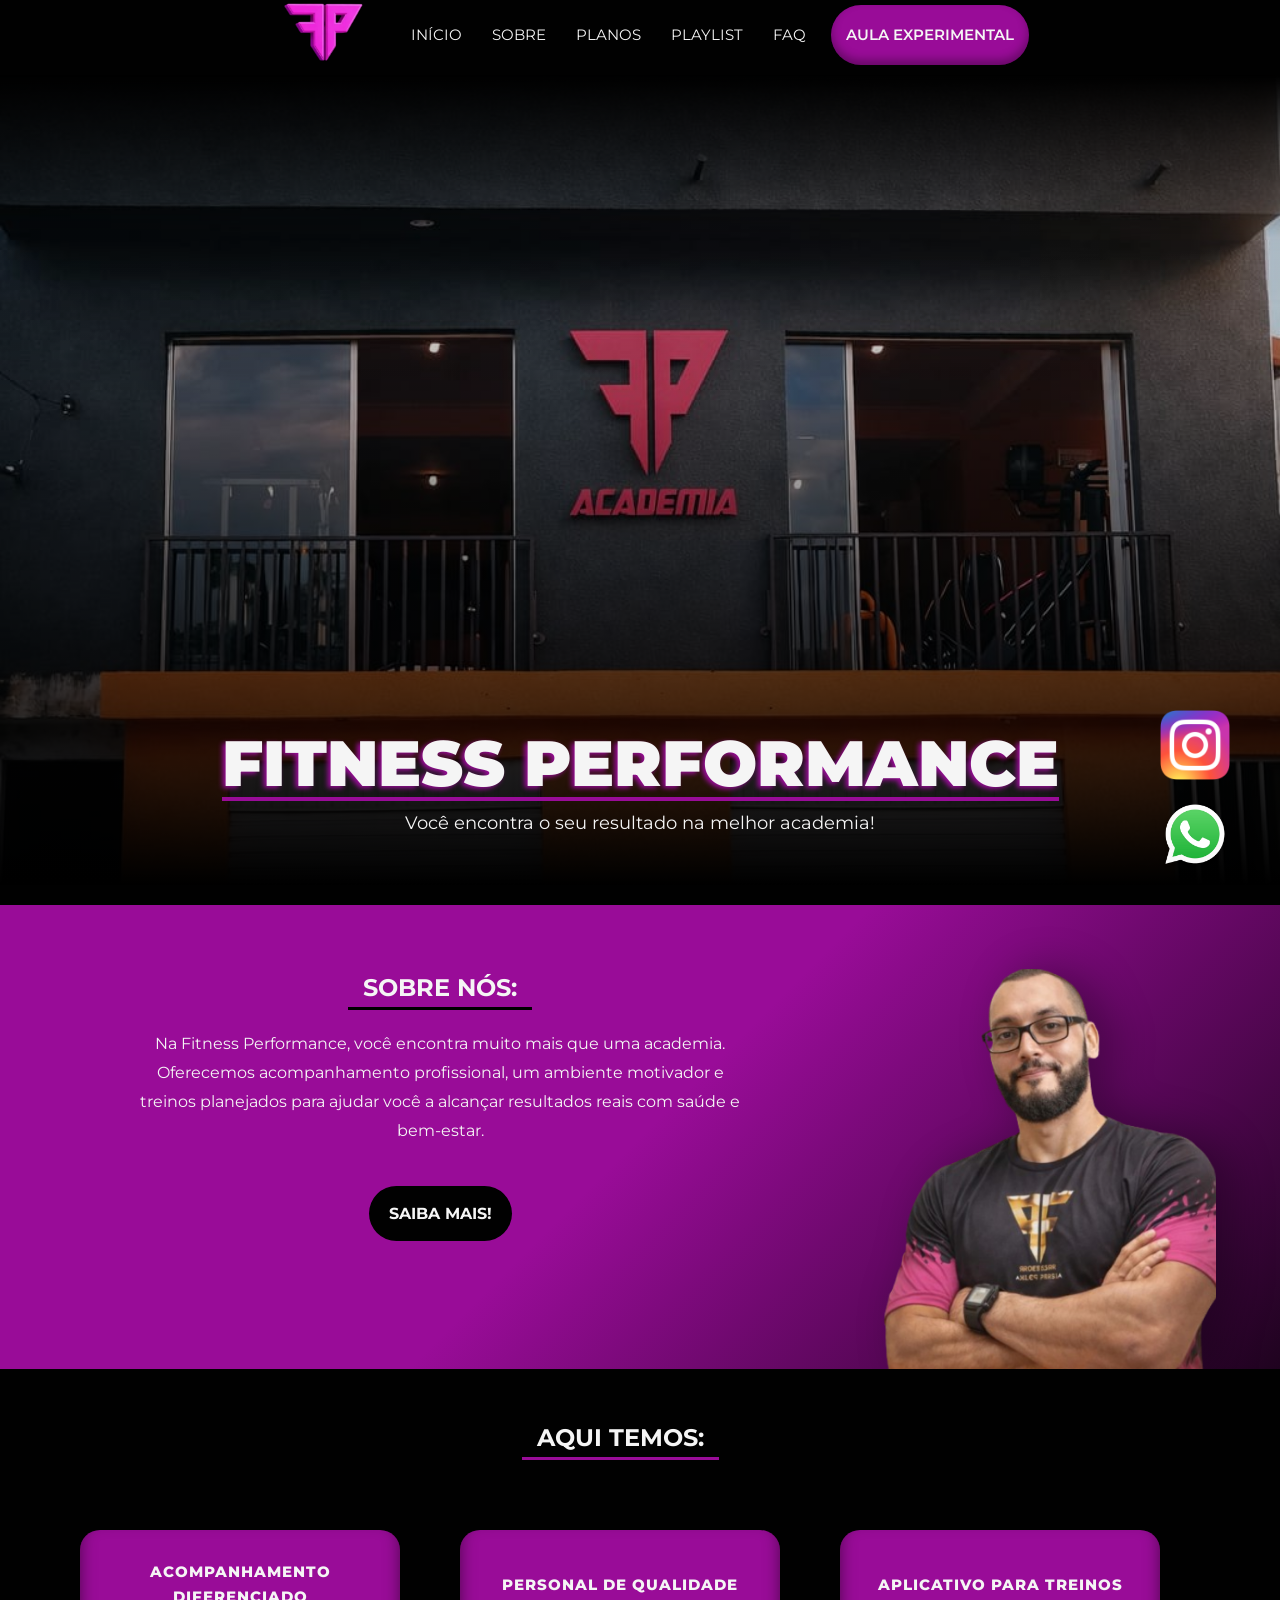
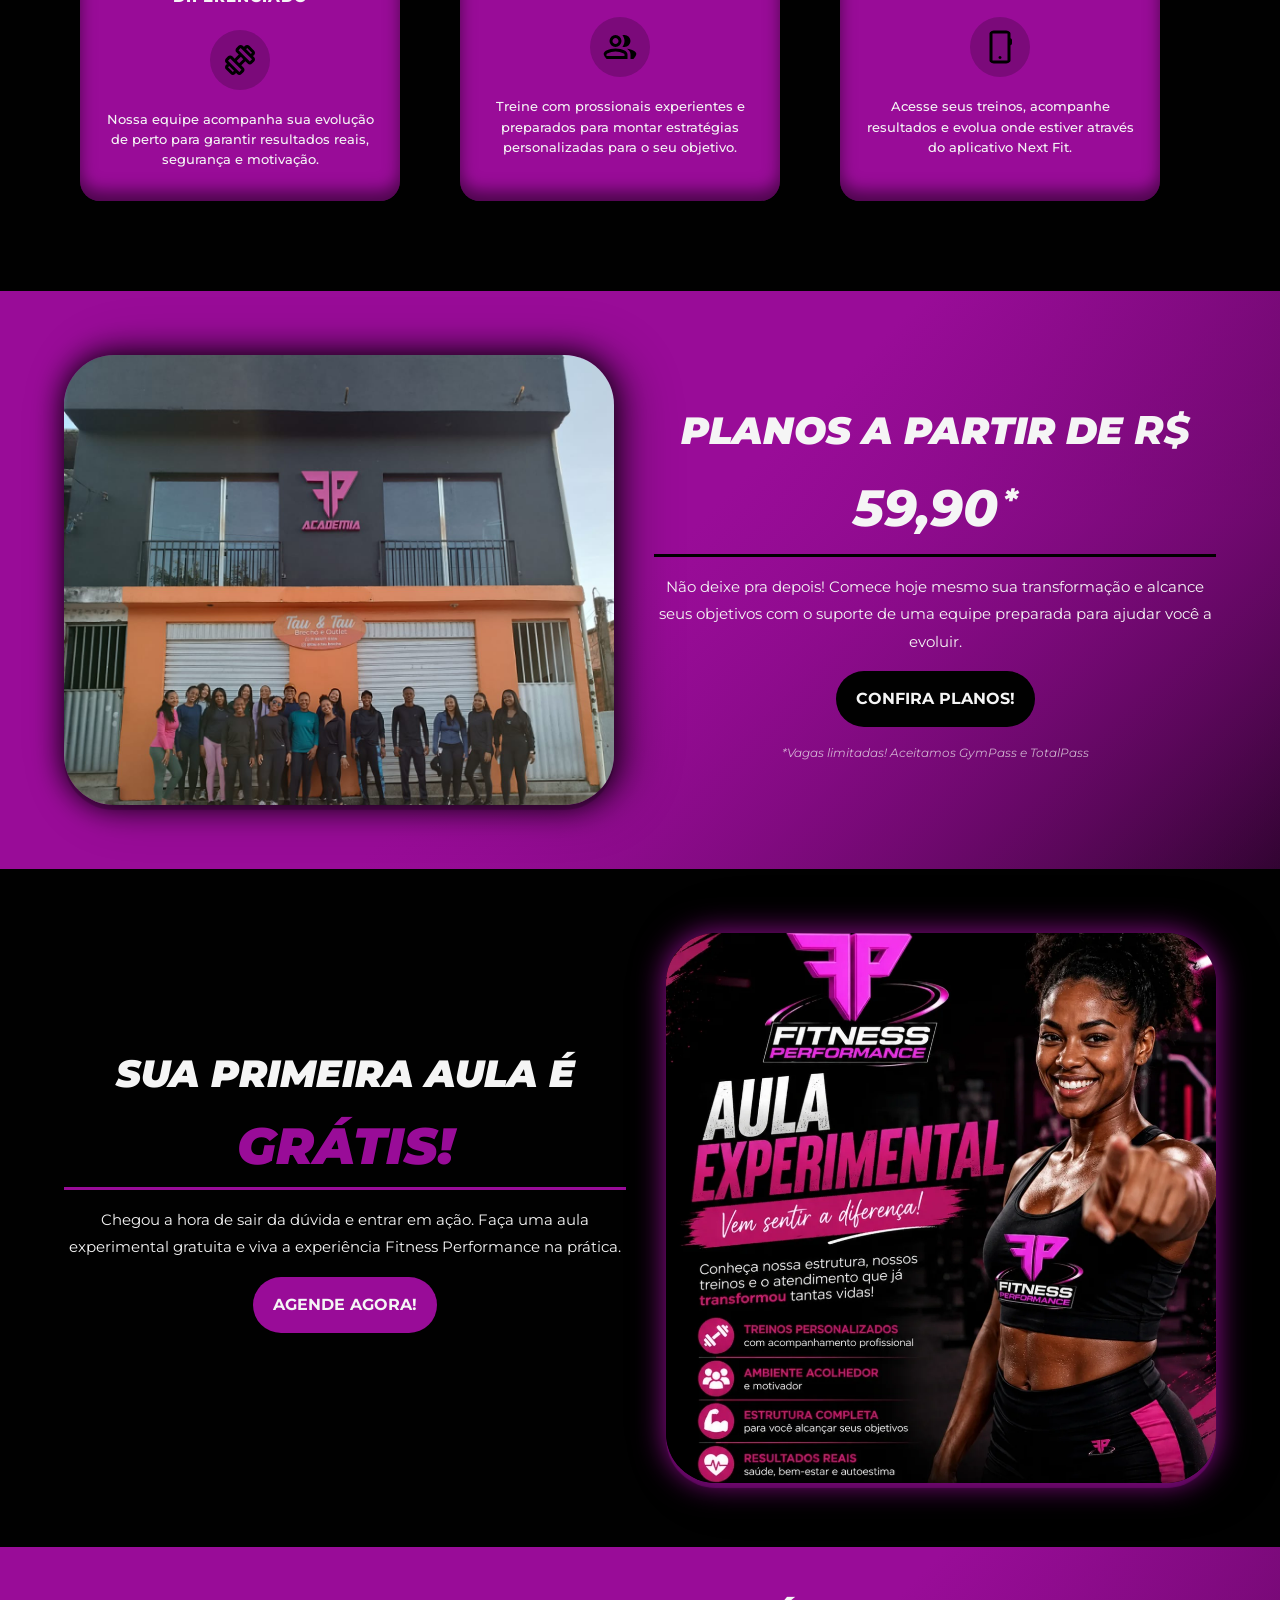
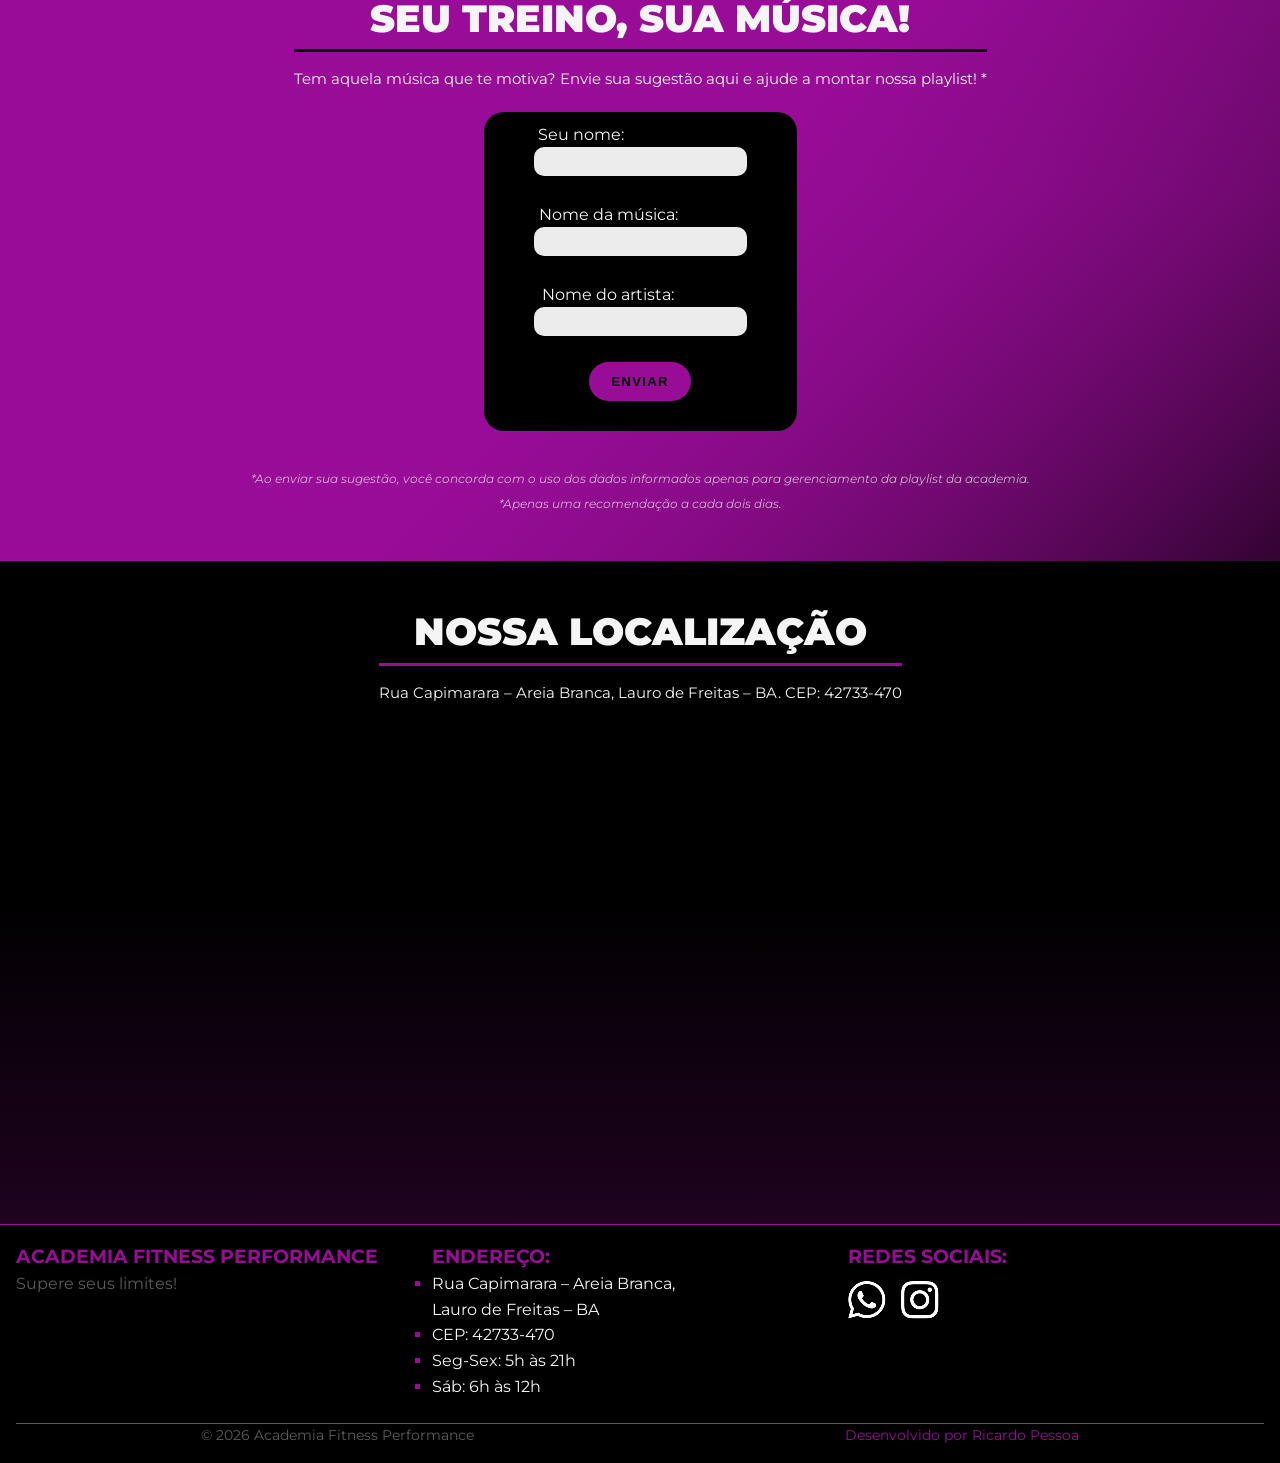
==== commit e0aa5482: "redução de redundancias, melhoria no formulário de playlist" ====
--- a/index.html
+++ b/index.html
@@ -35,8 +35,8 @@
             </ul>
         </nav>
 
-        <div> <a href="https://www.instagram.com/academiafitnessperformance/" target="_blank"><img class="insta" src="assets/instagramcor.png"></div></a>
-        <div> <a href="https://api.whatsapp.com/send/?phone=5571981543792&text&type=phone_number&app_absent=0" target="_blank"><img class="zap" src="assets/whatsappverde.png"></div></a>
+        <div> <a href="https://www.instagram.com/academiafitnessperformance/" target="_blank"><img class="insta" src="assets/instagramcor.png" alt="Instagram"></div></a>
+        <div> <a href="https://api.whatsapp.com/send/?phone=5571981543792&text&type=phone_number&app_absent=0" target="_blank"><img class="zap" src="assets/whatsappverde.png" alt="WhatsApp"></div></a>
         <div class="scroll-indicator">▼</div>
 
 <main>
@@ -115,7 +115,6 @@
             </div>
             <div class="experimental-img"></div>  
             </div>
-        </div>
         </section>
         
         <section id="playlist" class="playlist">
@@ -137,7 +136,7 @@
             </form>
             <div class="playlist-texto">
             <p><span>*Ao enviar sua sugestão, você concorda com o uso dos dados informados apenas para gerenciamento da playlist da academia.<br>
-            *Apenas uma recomendação a cada cinco dias.</span></p>
+            *Apenas uma recomendação a cada dois dias.</span></p>
             </div>
             </div>
          </div>
@@ -198,6 +197,4 @@
     </footer>
     
 </body>
-</html>
-
-<!--teste-->+</html>
--- a/css/fixed.css
+++ b/css/fixed.css
@@ -151,10 +151,15 @@
     max-width: 250px;
     background-color: var(--fundopreto);
     z-index: 999;
-    display: none;
+    display: flex;
+    transform: translateX(100%);
+    transition: transform 0.3s ease;
     flex-direction: column;
     align-items: flex-start;
     justify-content: flex-start;
+}
+.mobile.aberta{
+    transform: translateX(0);
 }
 .mobile .logo{
     margin: 0;
@@ -211,11 +216,6 @@
 li::marker{
     color: var(--magenta);   
 }
-.redes-footer{
-    justify-content: flex-end;
-    align-items: center;
-    gap: 10px;
-}
 .redes-footer ul{
     margin-top: 10px;
     list-style: none;
--- a/css/main.css
+++ b/css/main.css
@@ -62,9 +62,8 @@
 }
 
 /*SOBRE*/
-.sobre{
-    width: 100%;
-    padding-bottom: 0;
+.sobre, .callout, .playlist{
+    width: 100%;
     flex-direction: column;
     display: flex;
     overflow: hidden;
@@ -105,10 +104,9 @@
     margin-bottom: 40px;
     line-height: 1.8;
 }
-.btn-mais{
+.btn-mais, .btn-mais-experimental{
     text-transform: uppercase;
     font-weight: 700;
-    background-color: var(--fundopreto);
     border-radius: 30px;
     padding: 15px 20px;
     width: fit-content;
@@ -116,7 +114,10 @@
     margin: 0 auto 40px;
     transition: background-color 0.3s ease, transform 0.3s ease;
 }
-.btn-mais a{
+.btn-mais { 
+    background-color: var(--fundopreto); 
+}
+.btn-mais a, .btn-mais-experimental a{
     text-decoration: none;
     color: inherit;
 }
@@ -190,13 +191,6 @@
 }
 
 /*CALLOUT*/
-.callout{
-    width: 100%;
-    padding-bottom: 0;
-    flex-direction: column;
-    display: flex;
-    overflow: hidden;
-}
 .card-callout{
     display:flex;
     flex-direction: row;
@@ -258,7 +252,6 @@
 }
 .callout-texto h1 span.valor{
     margin: auto;
-    font-size: 3rem;
     display: inline-block;
     padding: 5px;
     padding-left: 0px;
@@ -342,20 +335,8 @@
     font-style: italic;
     color: var(--magenta)
 }
-.btn-mais-experimental{
-    text-transform: uppercase;
-    font-weight: 700;
-    background-color: var(--magenta);
-    border-radius: 30px;
-    padding: 15px 20px;
-    width: fit-content;
-    display: block;
-    margin: 0 auto 40px;
-    transition: background-color 0.3s ease, transform 0.3s ease;
-}
-.btn-mais-experimental a{
-    text-decoration: none;
-    color: inherit;
+.btn-mais-experimental { 
+    background-color: var(--magenta); 
 }
 .btn-mais-experimental:hover{
     color: black;
@@ -367,6 +348,7 @@
     width: 100%;
     flex-direction: column;
     overflow: hidden;
+    display: flex;
 }
 .card-local{
     position: relative;
@@ -403,11 +385,6 @@
 }
 
 /*PLAYLIST*/
-.playlist{
-    width: 100%;
-    flex-direction: column;
-    overflow: hidden;
-}
 .card-playlist{
     position: relative;
     align-items: center;
@@ -451,6 +428,13 @@
     border-radius: 10px;
     background-color: rgb(236, 236, 236);
     border-color: transparent;
+}
+form label{
+    position: relative;
+    right: 2rem;
+}
+form label:first-child{
+    right: 3.7rem;
 }
 form input.enviar{
     padding: 10px 20px;
@@ -470,10 +454,24 @@
     opacity: 0.7;
     margin-top: 10px;
 }
+span.aguarde, span.erro, span.sucesso{
+    font-weight: 800;
+    font-size: 1.5rem;
+    opacity: 1;
+}
+span.aguarde{
+    color: rgb(255, 238, 0);
+}
+span.erro{
+    color: rgb(255, 0, 0);
+}
+span.sucesso{
+    color: rgb(6, 175, 0);
+}
 
 /*ANIMACAO*/
 .sobre-texto, .sobre-img, .card, .texto-info, 
-.callout-texto, .callout-texto, .local-texto, .mapa, .playlist-texto, form  {
+.callout-texto, .local-texto, .mapa, .playlist-texto, form  {
     opacity: 0;
     transform: translateY(30px);
     transition: opacity 0.8s ease, transform 0.8s ease;
@@ -649,10 +647,4 @@
     .callout-texto h1{
         width: 80%;
     }
-}
-
-@media (max-width: 380px){
-        .callout-texto h1{
-        width: 80%;
-    }
 }
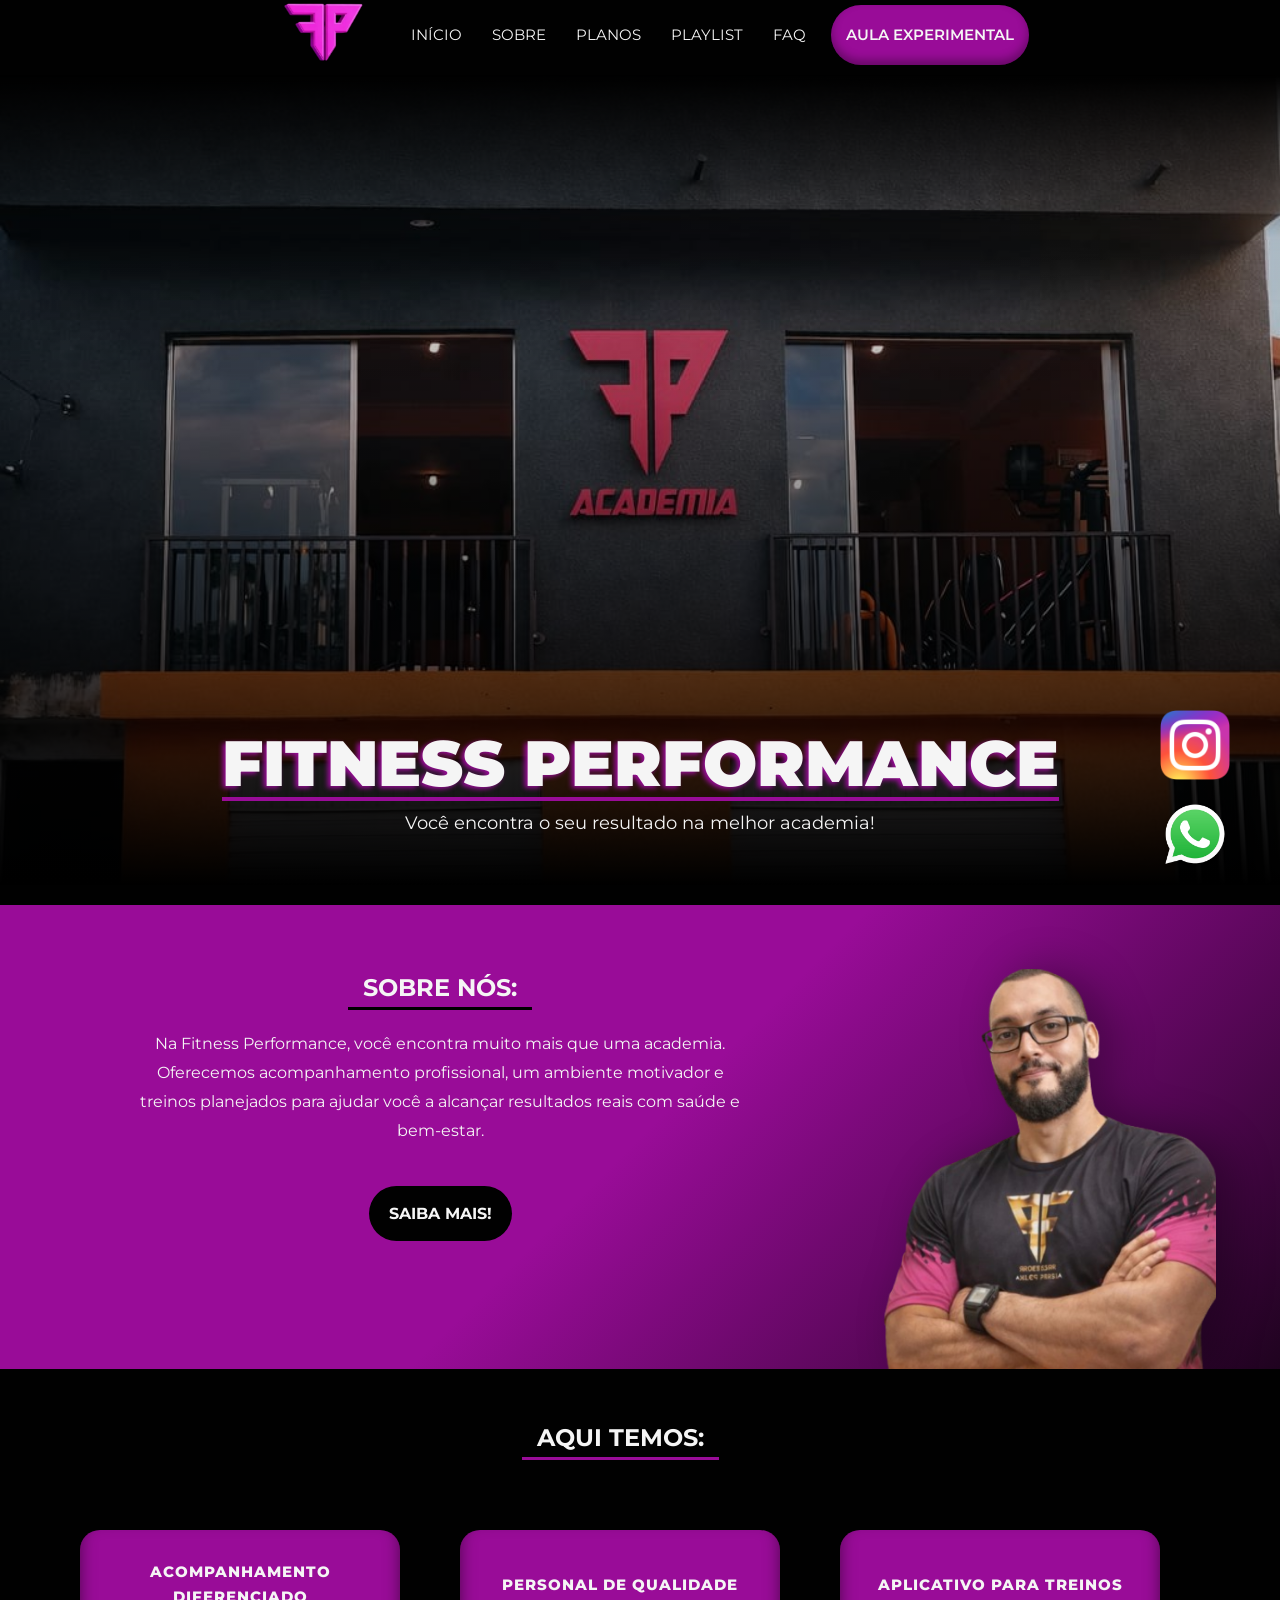
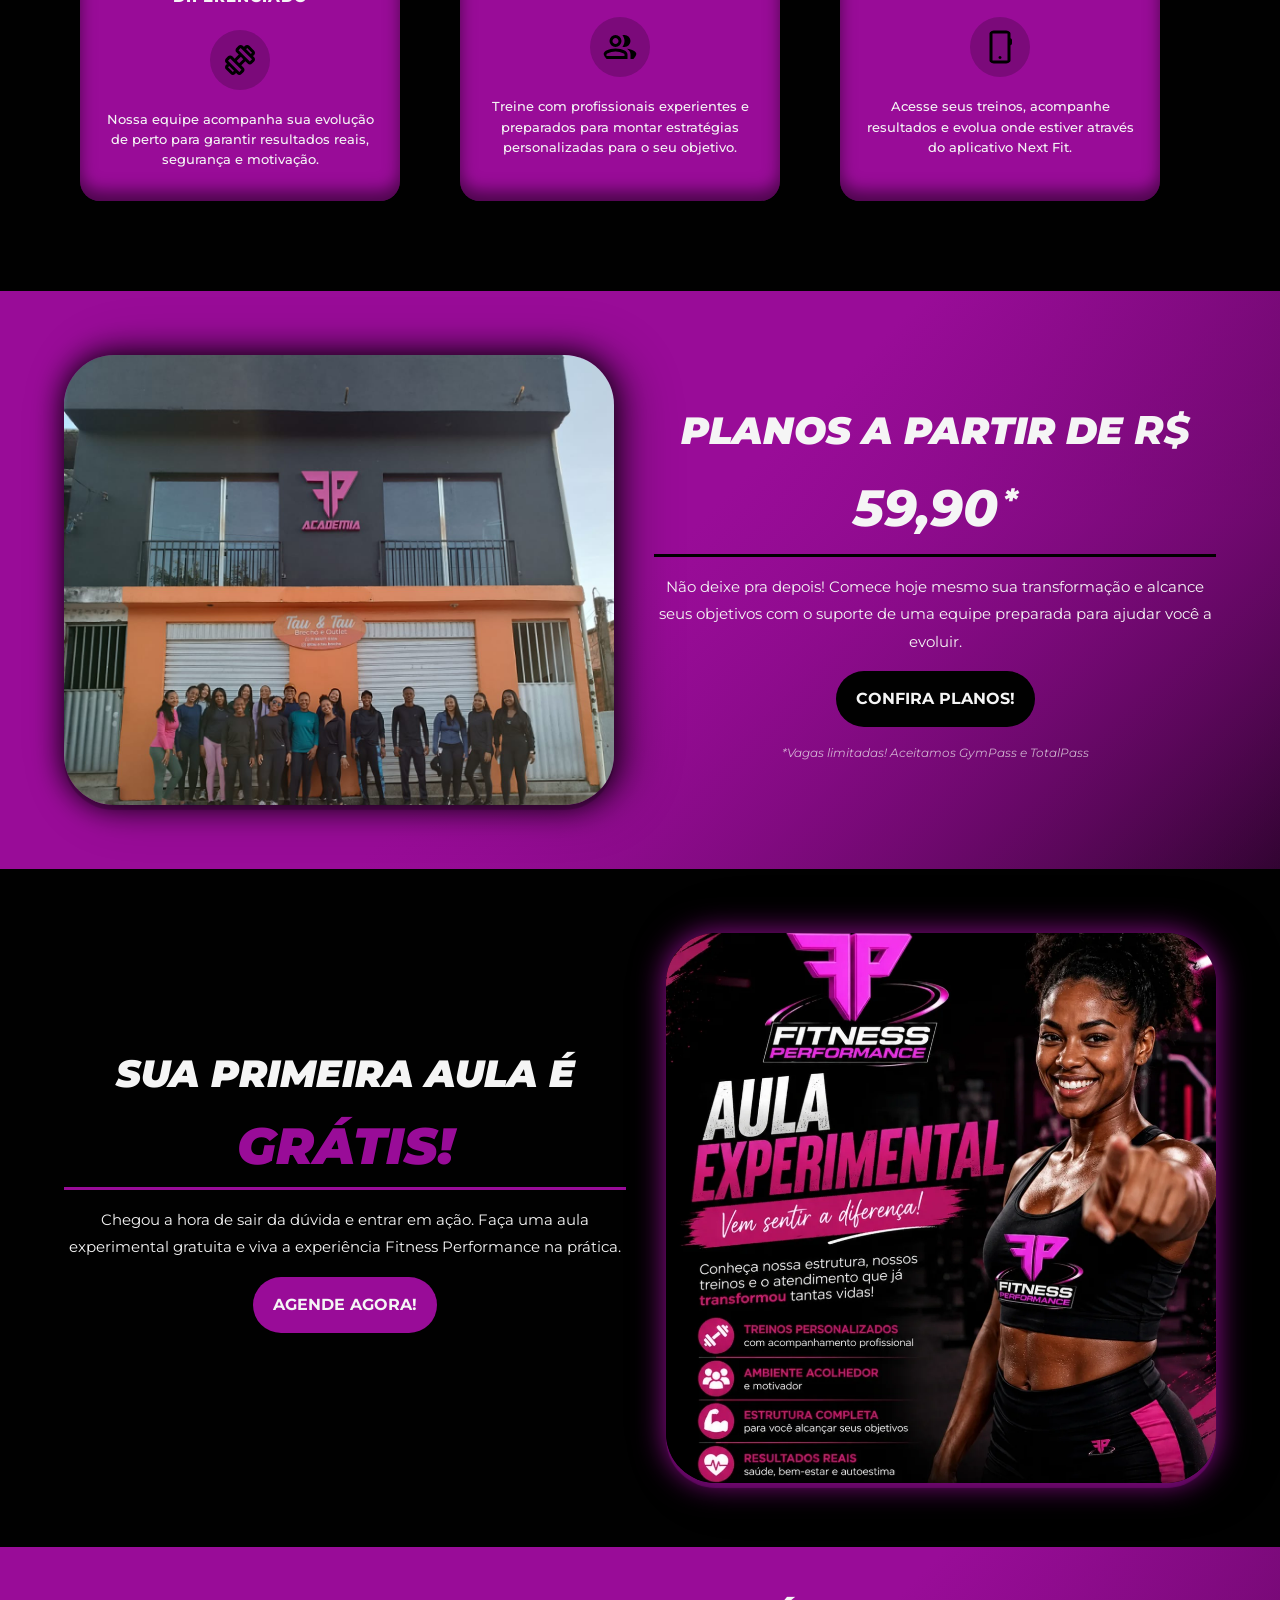
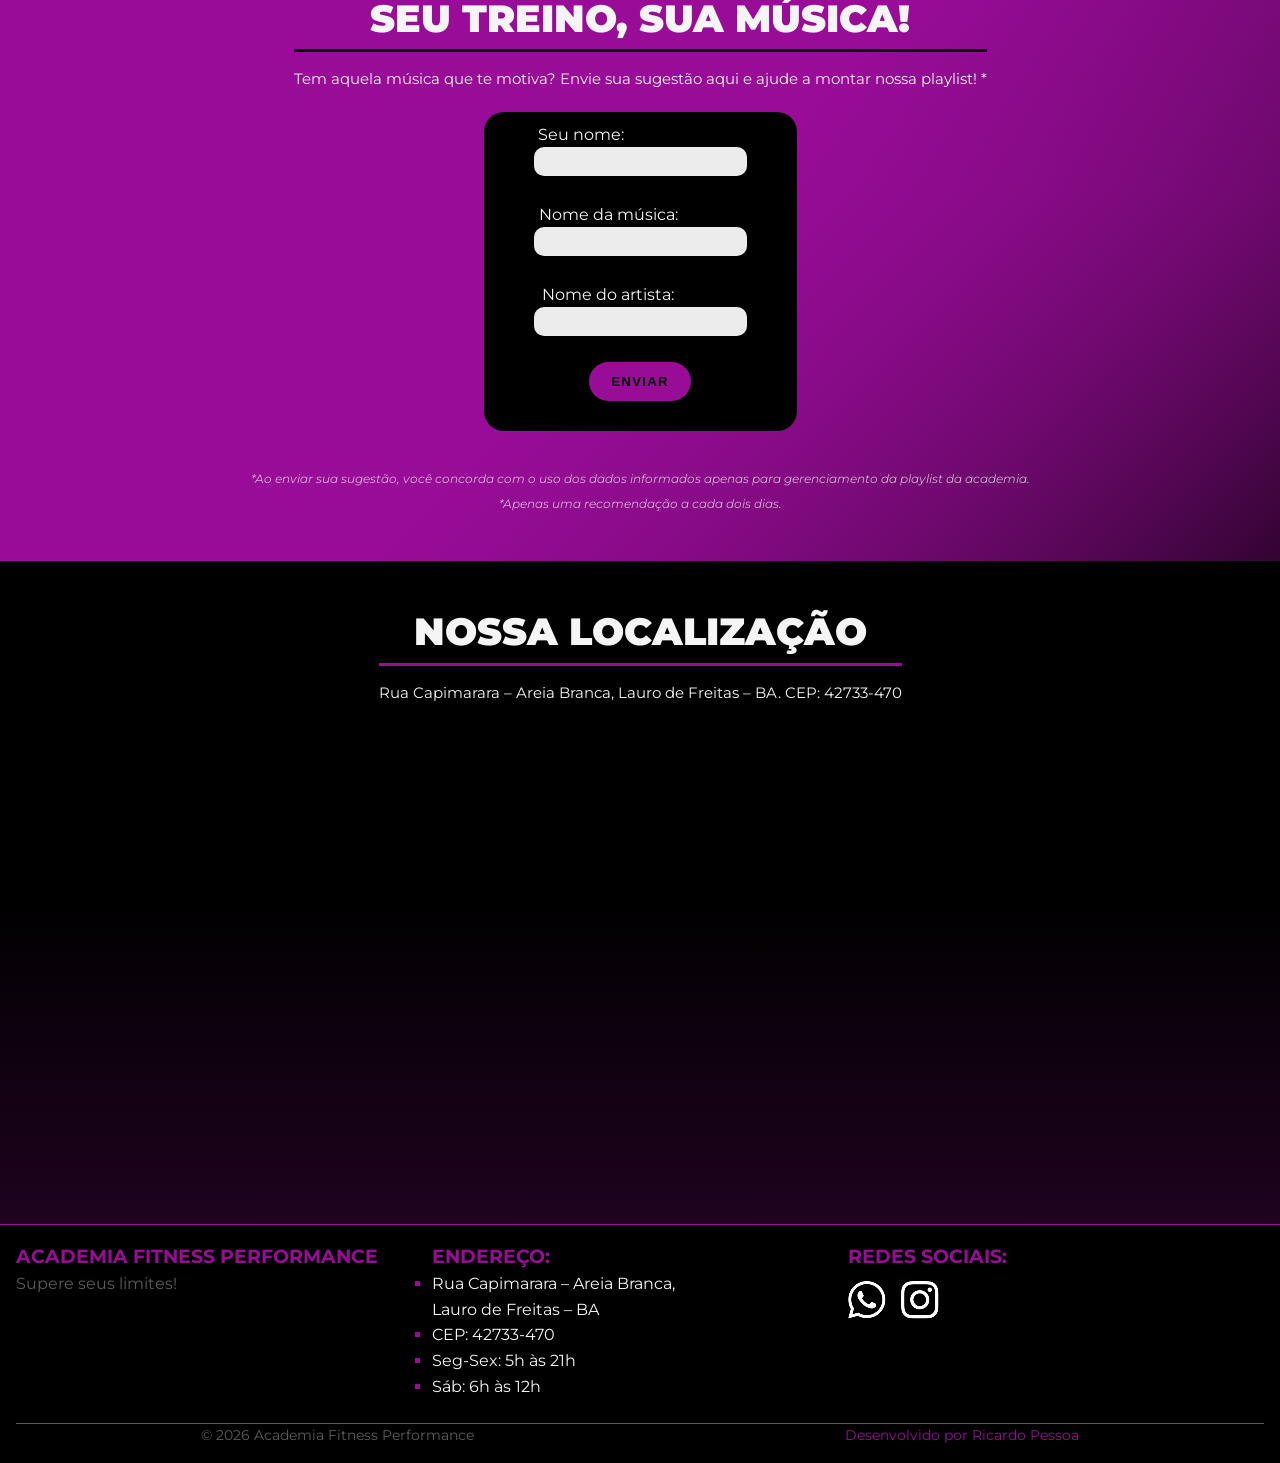
==== commit 377fbe4c: "open graph, e adicao de botao d eredirecionamento para loja mobile" ====
--- a/index.html
+++ b/index.html
@@ -4,7 +4,13 @@
     <meta charset="UTF-8">
     <meta name="viewport" content="width=device-width, initial-scale=1.0">
     <meta name="author" content = "Ricardo PCP">
-    <meta name ="description" content = "Academia Fitness Performance">
+    <meta property="og:title" content="Fitness Performance | Academia em Lauro de Freitas" />
+    <meta property="og:description" content="Acompanhamento profissional, treinos personalizados e planos a partir de R$ 59,90. Sua primeira aula é grátis!" />
+    <meta property="og:image" content="https://ricardopcp.github.io/Fitness-Performance-WIP/assets/logo.png" />
+    <meta property="og:url" content="https://ricardopcp.github.io/Fitness-Performance-WIP/" />
+    <meta property="og:type" content="website" />
+    <meta property="og:locale" content="pt_BR" />
+    <meta name ="description" content = "Acompanhamento profissional, treinos personalizados e planos a partir de R$ 59,90. Sua primeira aula é grátis!">
     <link rel="stylesheet" href="./css/fixed.css">
     <link rel="stylesheet" href="./css/main.css">
     <link href="https://fonts.googleapis.com/css2?family=Montserrat:ital,wght@0,400;0,500;0,600;0,700;0,800;0,900;1,700;1,900&display=swap" rel="stylesheet"> 
@@ -56,7 +62,7 @@
                 <h1>Sobre nós:</h1>
                 <p>Na Fitness Performance, você encontra muito mais que uma academia. Oferecemos acompanhamento profissional, um 
                     ambiente motivador e treinos planejados para ajudar você a alcançar resultados reais com saúde e bem-estar. </p>
-                <div class="btn-mais"> <a href=#> Saiba Mais!</a></div>
+                <div class="btn-mais"> <a href=./html/sobre.html> Saiba Mais!</a></div>
                 </div>
                 <div class="sobre-img">
                 </div>
@@ -80,7 +86,7 @@
             <div class="conteudo-card">
             <h3>PERSONAL DE QUALIDADE</h3>
             <svg class="group-icon" xmlns="http://www.w3.org/2000/svg" height="24px" viewBox="0 -960 960 960" width="24px" fill="#000000"><path d="M40-160v-112q0-34 17.5-62.5T104-378q62-31 126-46.5T360-440q66 0 130 15.5T616-378q29 15 46.5 43.5T680-272v112H40Zm720 0v-120q0-44-24.5-84.5T666-434q51 6 96 20.5t84 35.5q36 20 55 44.5t19 53.5v120H760ZM247-527q-47-47-47-113t47-113q47-47 113-47t113 47q47 47 47 113t-47 113q-47 47-113 47t-113-47Zm466 0q-47 47-113 47-11 0-28-2.5t-28-5.5q27-32 41.5-71t14.5-81q0-42-14.5-81T544-792q14-5 28-6.5t28-1.5q66 0 113 47t47 113q0 66-47 113ZM120-240h480v-32q0-11-5.5-20T580-306q-54-27-109-40.5T360-360q-56 0-111 13.5T140-306q-9 5-14.5 14t-5.5 20v32Zm296.5-343.5Q440-607 440-640t-23.5-56.5Q393-720 360-720t-56.5 23.5Q280-673 280-640t23.5 56.5Q327-560 360-560t56.5-23.5ZM360-240Zm0-400Z"./></svg>
-            <p>Treine com prossionais experientes e preparados para montar estratégias personalizadas para o seu objetivo.</p>
+            <p>Treine com profissionais experientes e preparados para montar estratégias personalizadas para o seu objetivo.</p>
             </div>
         </div>
 
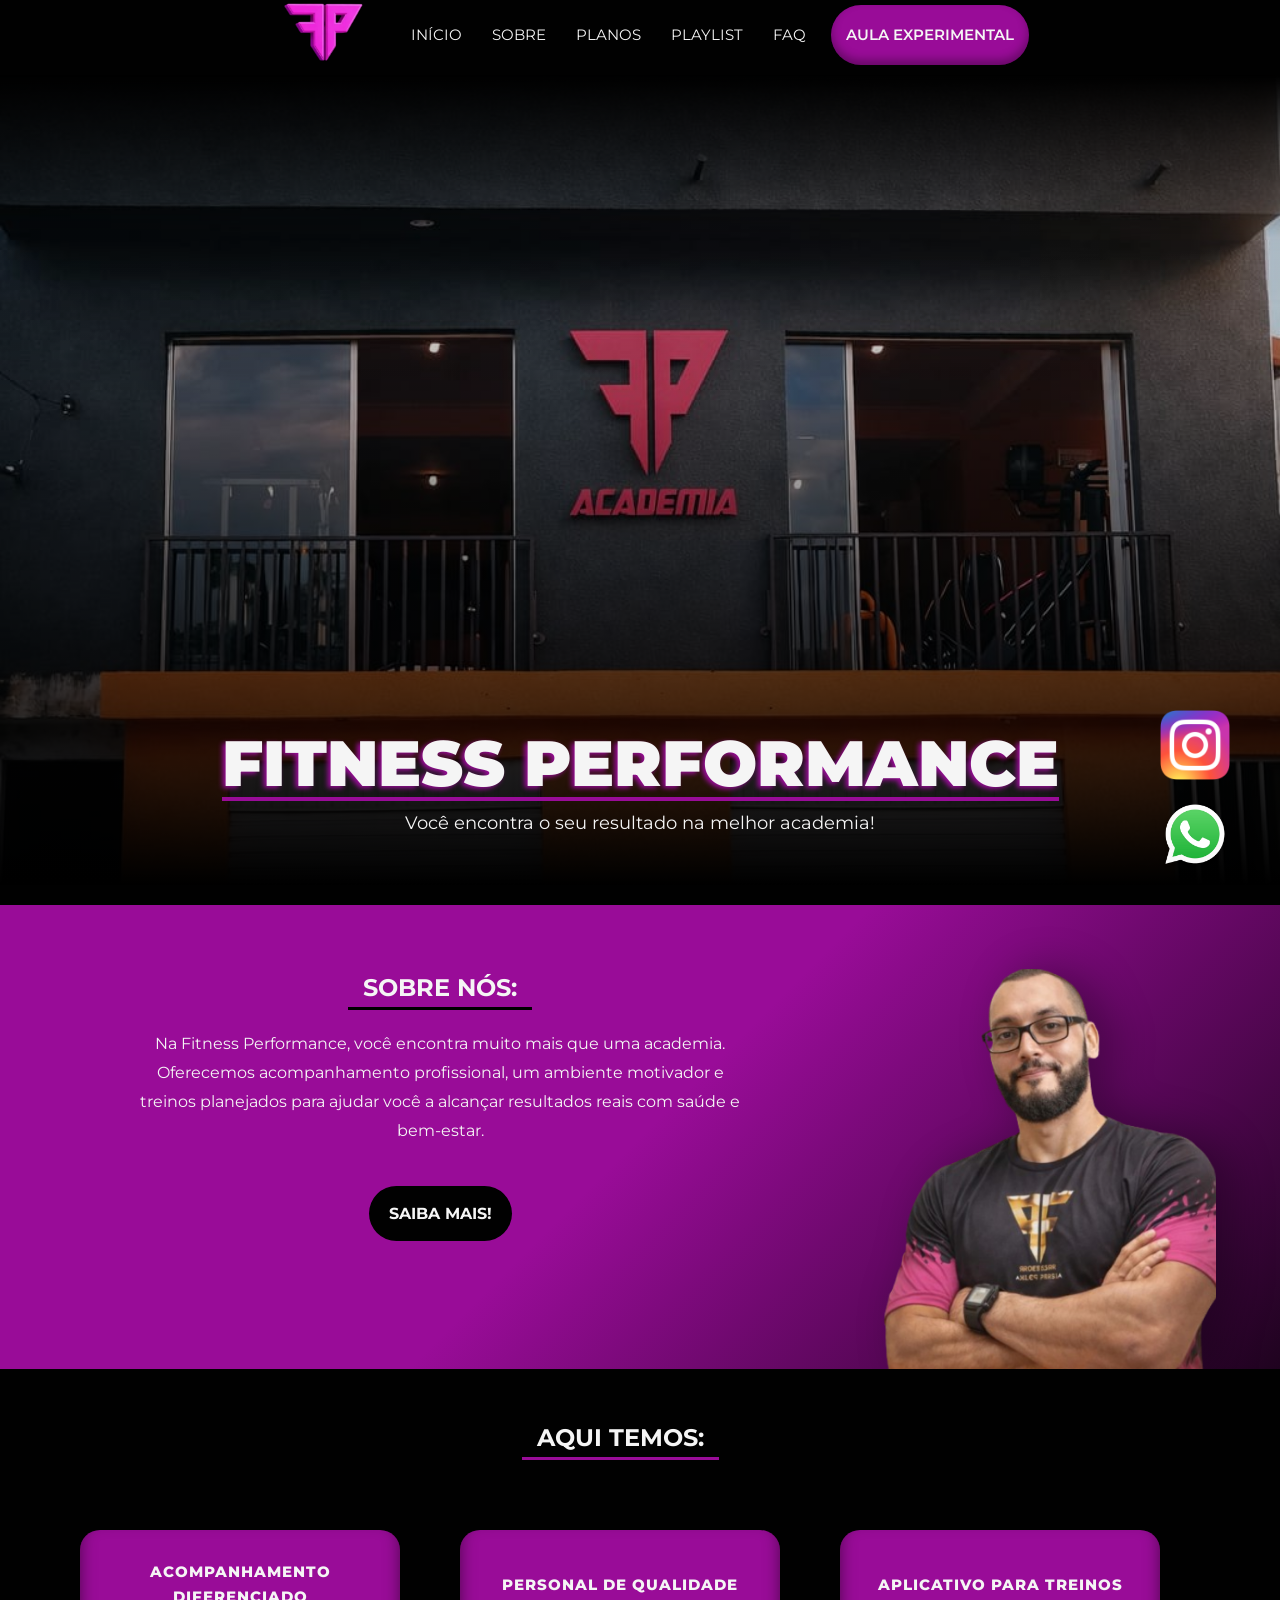
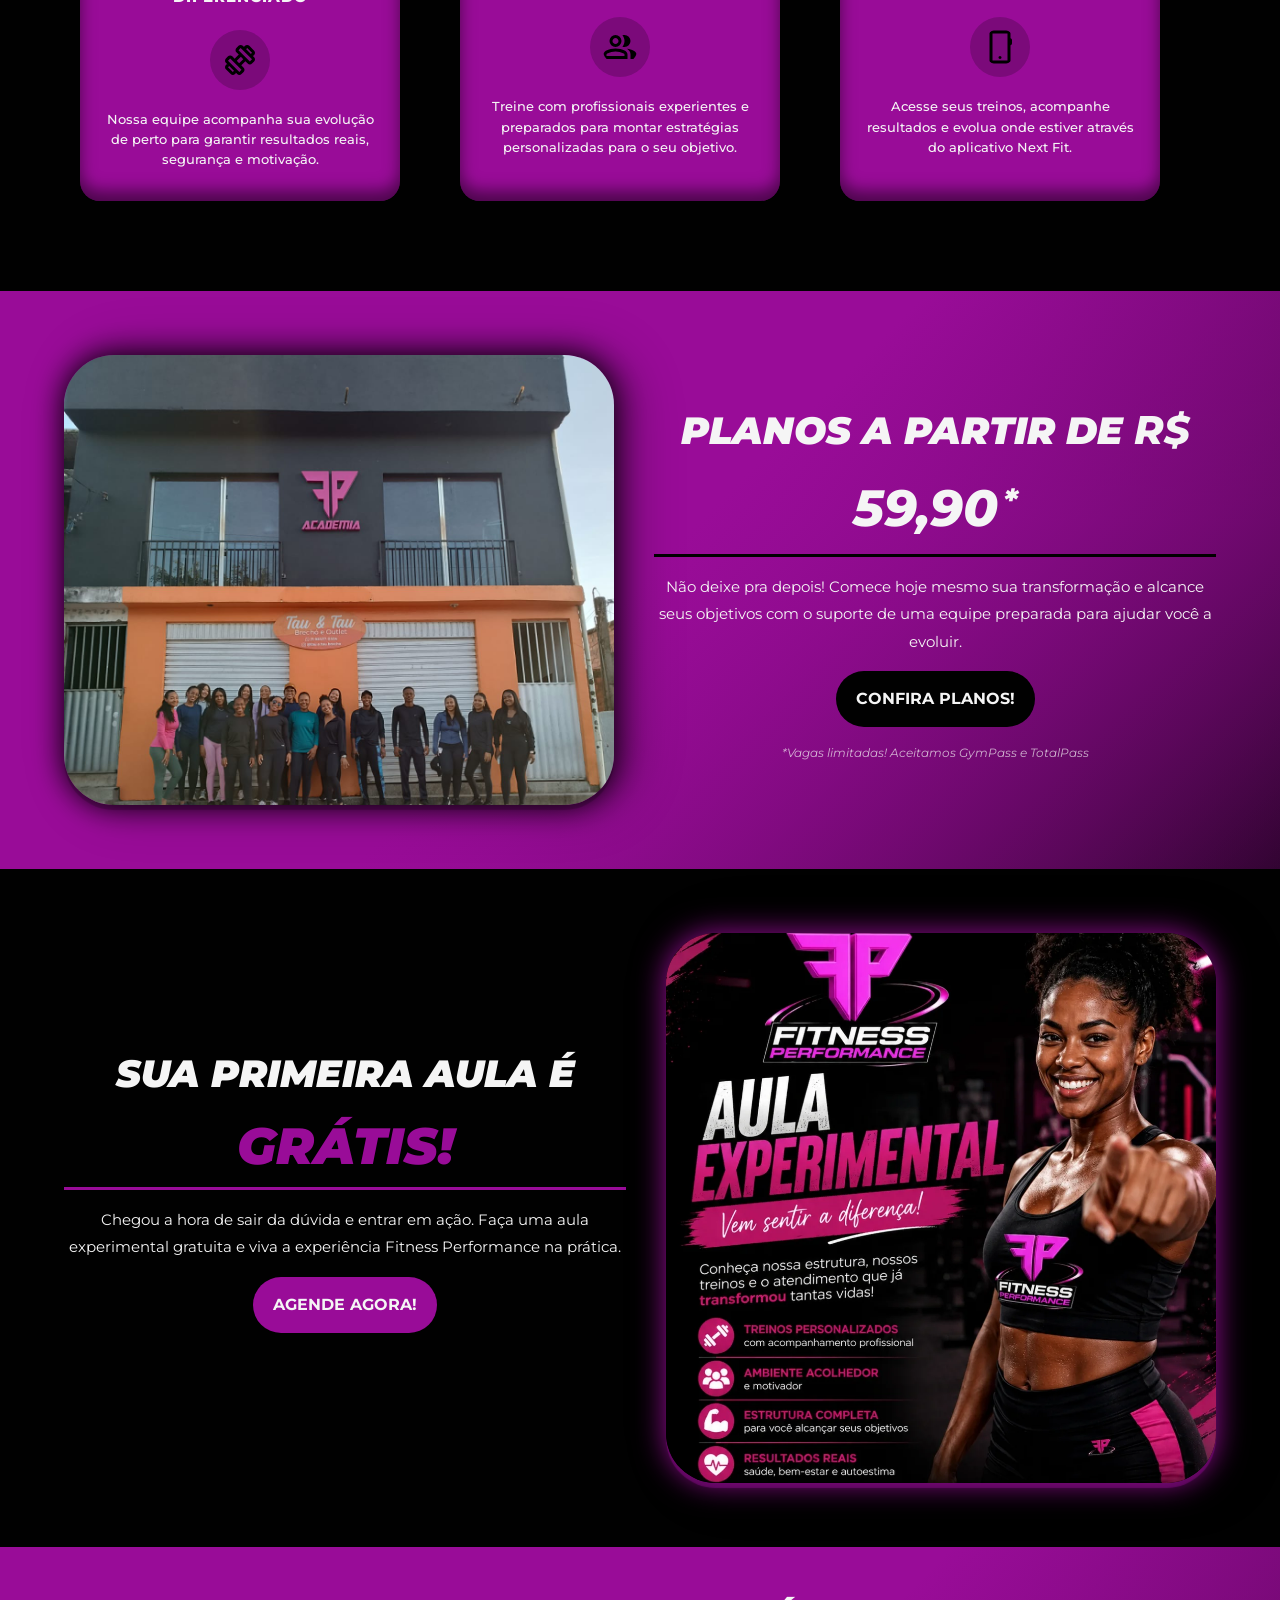
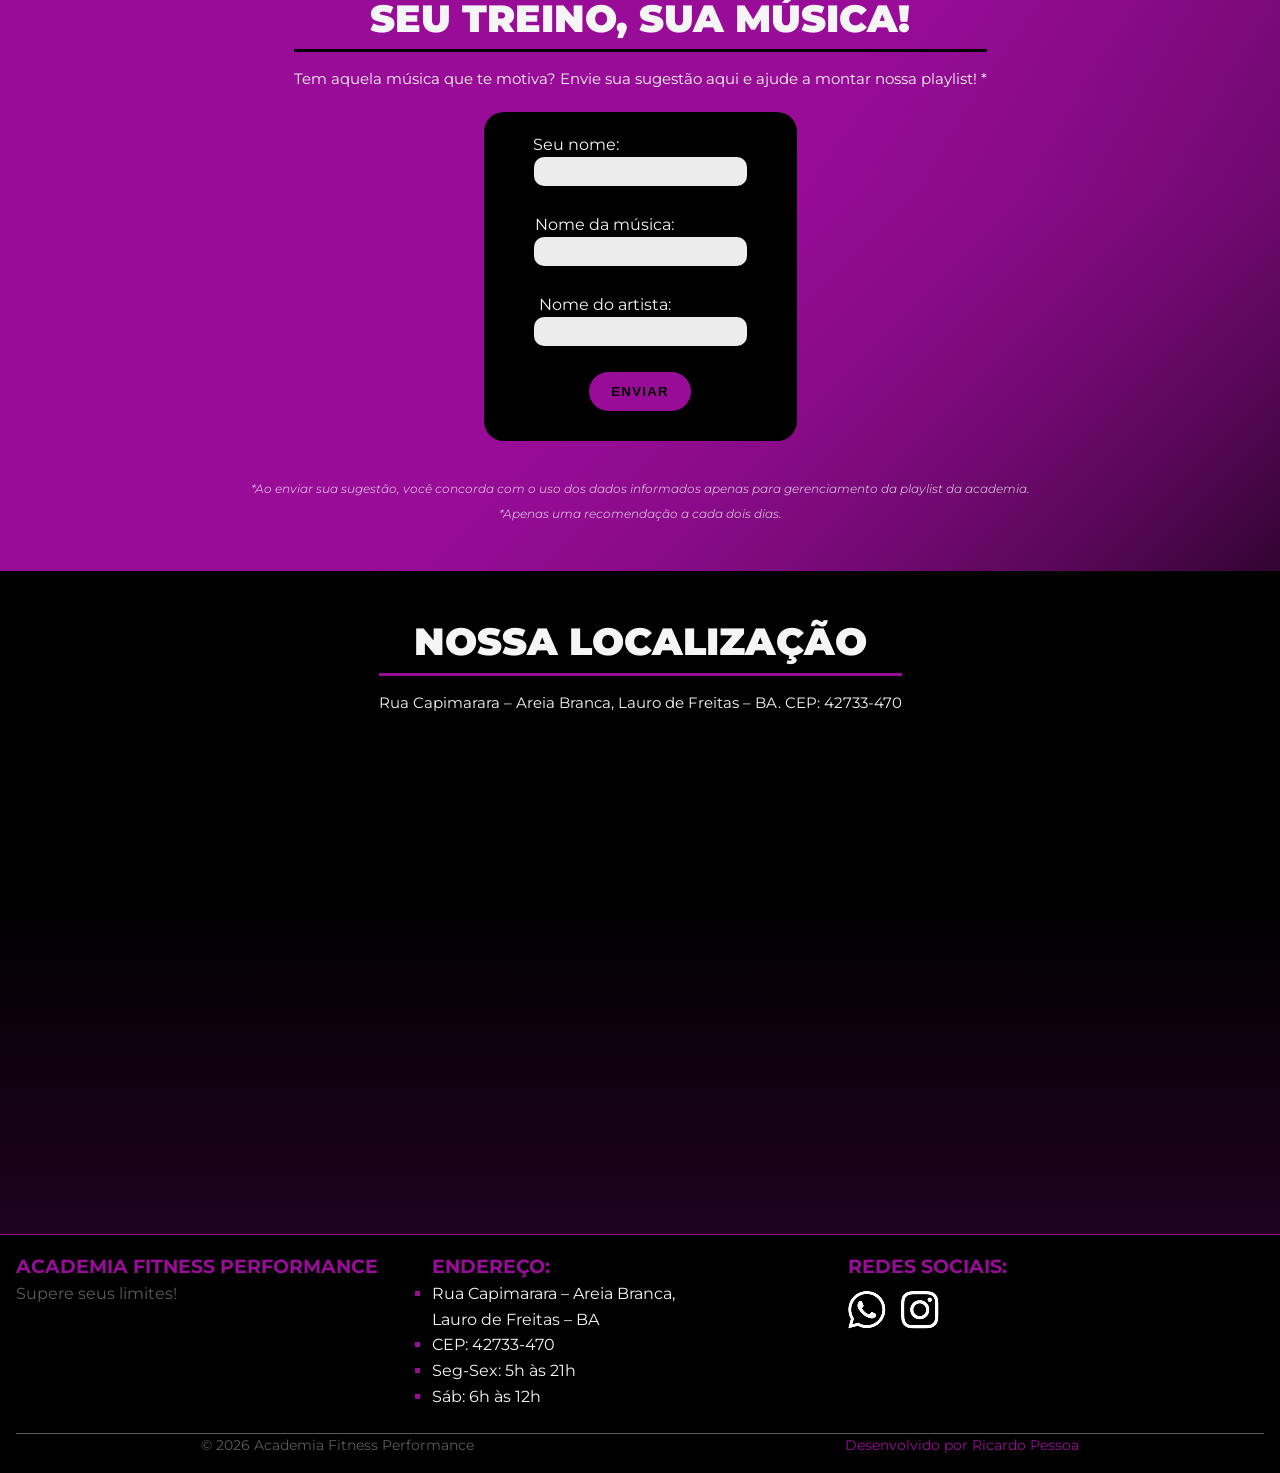
==== commit 6675f50c: "Open graph ajuste" ====
--- a/index.html
+++ b/index.html
@@ -4,13 +4,15 @@
     <meta charset="UTF-8">
     <meta name="viewport" content="width=device-width, initial-scale=1.0">
     <meta name="author" content = "Ricardo PCP">
-    <meta property="og:title" content="Fitness Performance | Academia em Lauro de Freitas" />
+    <meta property="og:title" content="Fitness Performance | Academia em Areia Branca – Lauro de Freitas" />
     <meta property="og:description" content="Acompanhamento profissional, treinos personalizados e planos a partir de R$ 59,90. Sua primeira aula é grátis!" />
-    <meta property="og:image" content="https://ricardopcp.github.io/Fitness-Performance-WIP/assets/logo.png" />
-    <meta property="og:url" content="https://ricardopcp.github.io/Fitness-Performance-WIP/" />
+    <meta property="og:image" content="https://ricardopcp.github.io/Fitness-Performance/assets/logofundo.jpeg" />
+    <meta property="og:url" content="https://ricardopcp.github.io/Fitness-Performance/" />
     <meta property="og:type" content="website" />
     <meta property="og:locale" content="pt_BR" />
     <meta name ="description" content = "Acompanhamento profissional, treinos personalizados e planos a partir de R$ 59,90. Sua primeira aula é grátis!">
+    <link rel="icon" href="favicon.ico" />
+    
     <link rel="stylesheet" href="./css/fixed.css">
     <link rel="stylesheet" href="./css/main.css">
     <link href="https://fonts.googleapis.com/css2?family=Montserrat:ital,wght@0,400;0,500;0,600;0,700;0,800;0,900;1,700;1,900&display=swap" rel="stylesheet"> 
--- a/css/main.css
+++ b/css/main.css
@@ -431,10 +431,11 @@
 }
 form label{
     position: relative;
-    right: 2rem;
+    right: 2.2rem;
 }
 form label:first-child{
-    right: 3.7rem;
+    right: 4rem;
+    margin-top: 10px;
 }
 form input.enviar{
     padding: 10px 20px;
